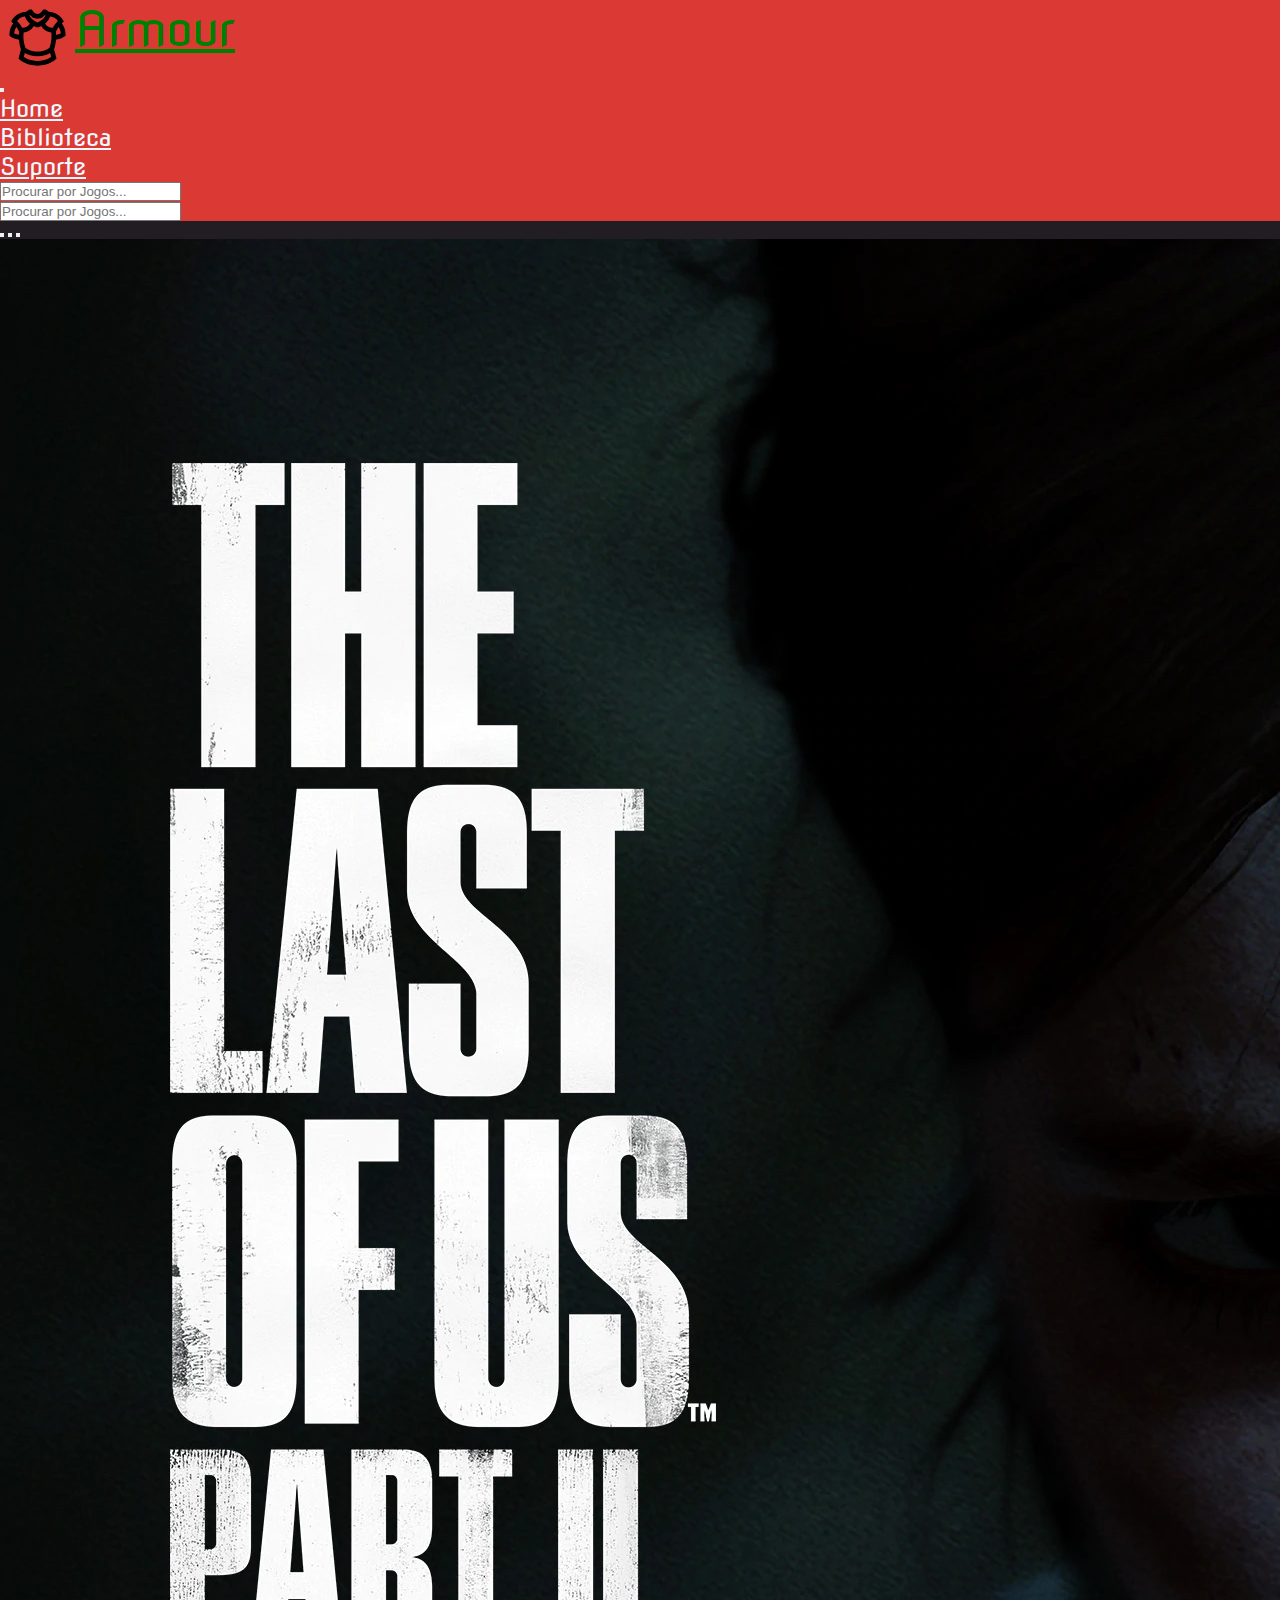
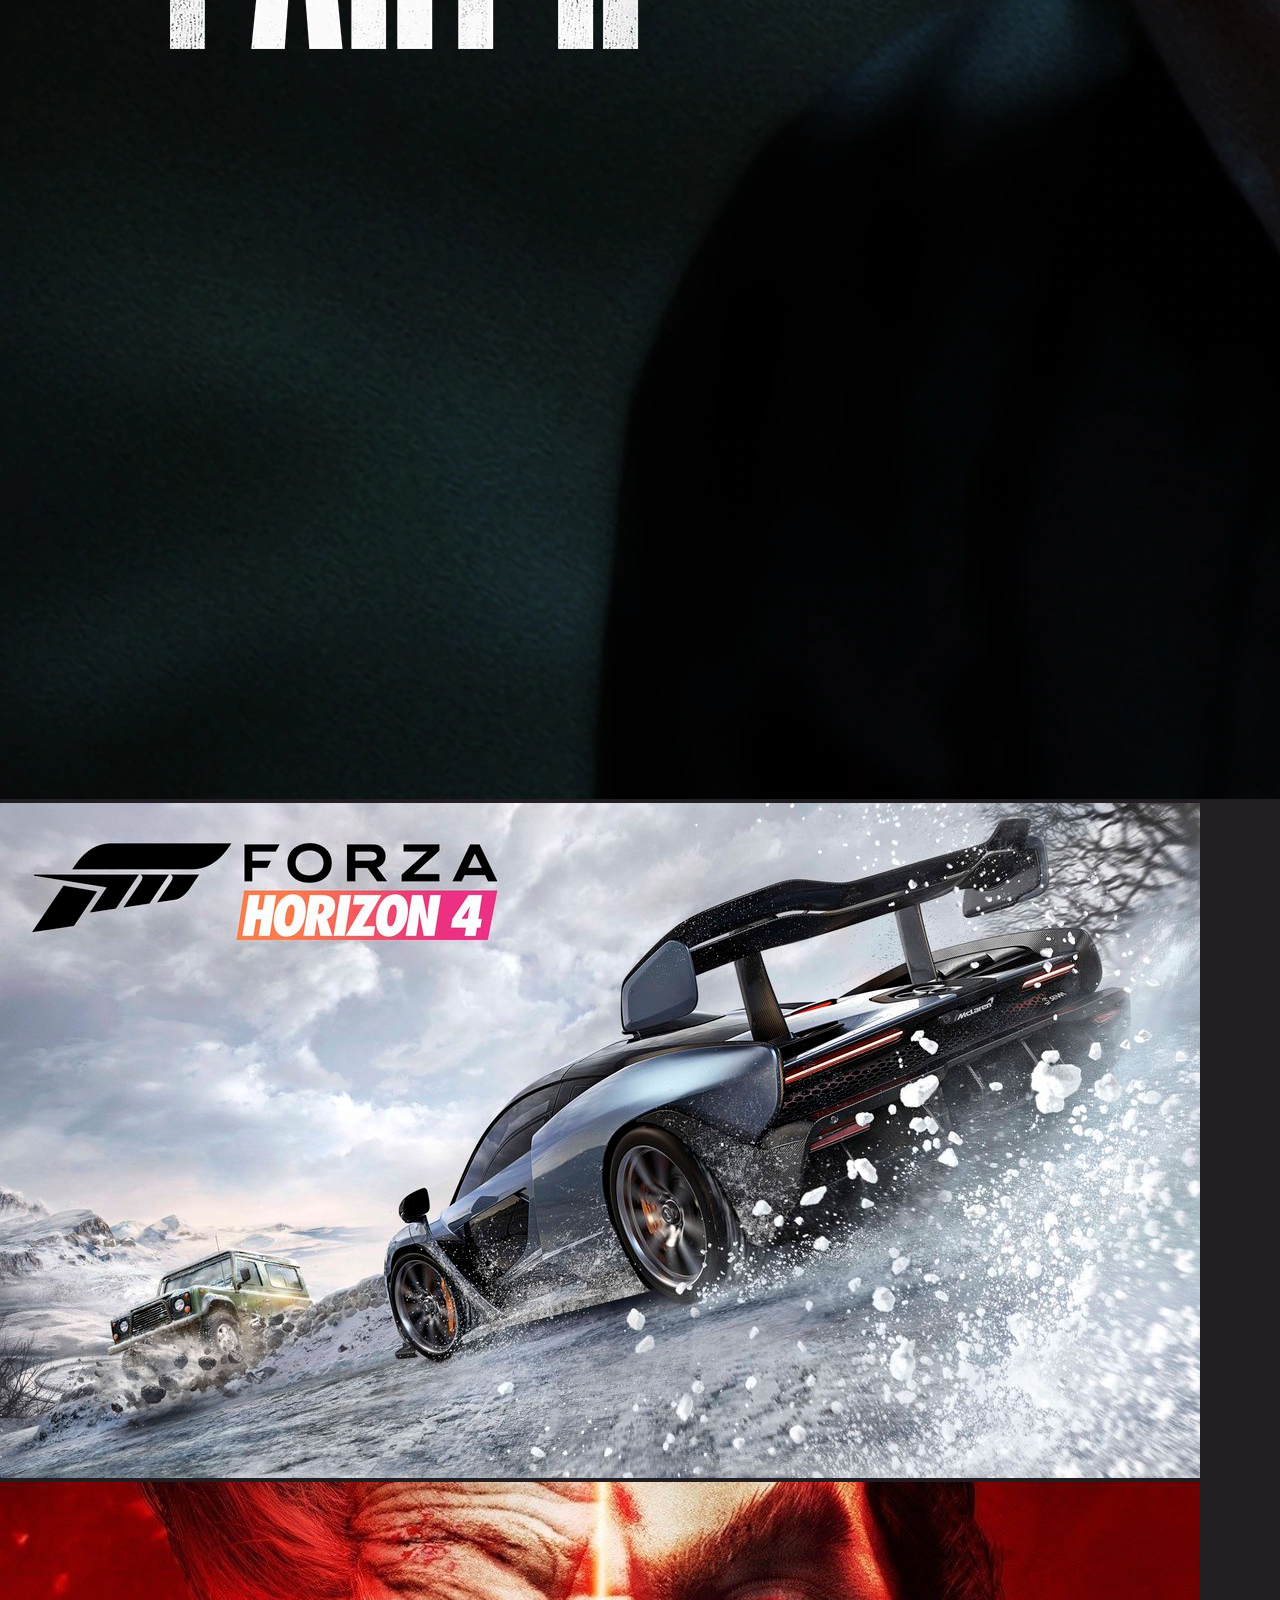
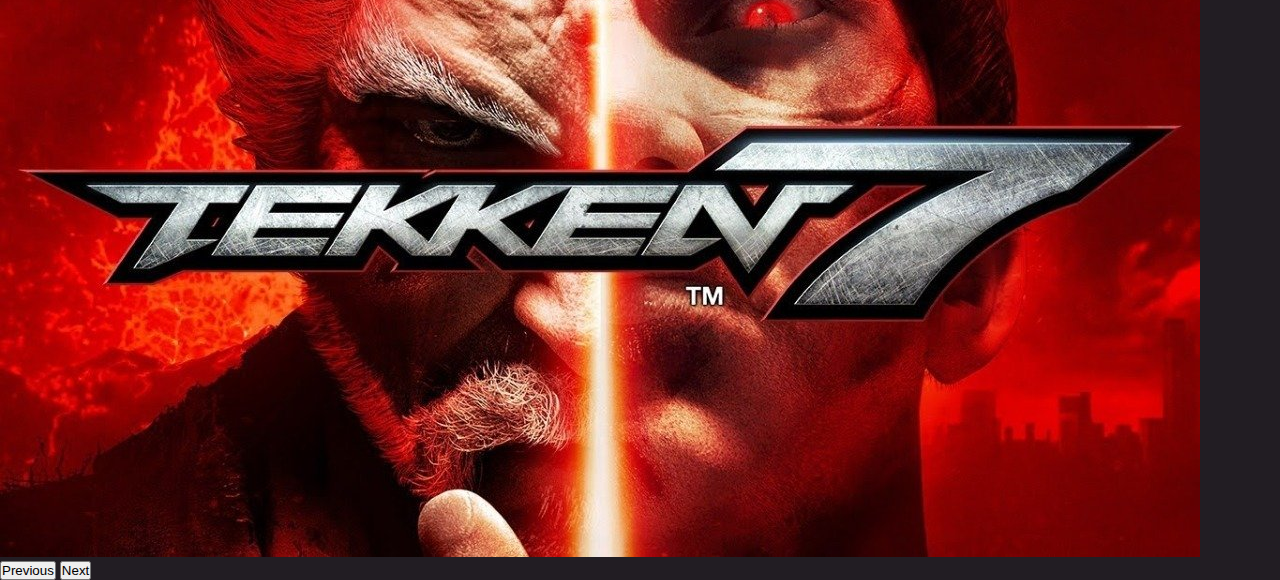
==== index.html @ ef237f2a "primeiros arquivos" ====
<!DOCTYPE html>
<html lang="en">
  <head>
    <!-- Required meta tags -->
    <meta charset="utf-8" />
    <meta name="viewport" content="width=device-width, initial-scale=1" />

    <!-- Bootstrap CSS -->
    <link
      href="https://cdn.jsdelivr.net/npm/bootstrap@5.0.2/dist/css/bootstrap.min.css"
      rel="stylesheet"
      integrity="sha384-EVSTQN3/azprG1Anm3QDgpJLIm9Nao0Yz1ztcQTwFspd3yD65VohhpuuCOmLASjC"
      crossorigin="anonymous"
    />

    <!-- Internal CSS -->
    <link rel="stylesheet" href="css/main-style.css" />

    <!-- Google Fonts -->
    <link rel="preconnect" href="https://fonts.googleapis.com" />
    <link rel="preconnect" href="https://fonts.gstatic.com" crossorigin />
    <link
      href="https://fonts.googleapis.com/css2?family=Nova+Flat&display=swap"
      rel="stylesheet"
    />

    <title>Armour Games</title>
  </head>
  <body>
    <nav class="navbar navbar-expand-md navbar-light main-nav">
      <div class="container-fluid">
        <a href="index.html" class="navbar-brand text-brand w-25">
          <img
            src="images/armour-logo.svg"
            alt="site logo"
            width="75"
            height="75"
          />
          Armour
        </a>

        <button
          class="navbar-toggler"
          type="button"
          data-bs-toggle="collapse"
          data-bs-target="#navbarNav"
          aria-controls="navbarNav"
          aria-expanded="false"
          aria-label="Toggle navigation"
        >
          <span class="navbar-toggler-icon"></span>
        </button>

        <div class="collapse navbar-collapse w-50" id="navbarNav">
          <ul class="navbar-nav m-auto">
            <li class="nav-item">
              <a class="nav-link active text-white navigation" aria-current="page" href="#">Home</a>
            </li>
            <li class="nav-item">
              <a class="nav-link text-white navigation" href="#">Biblioteca</a>
            </li>
            <li class="nav-item">
              <a class="nav-link text-white navigation" href="#">Suporte</a>
            </li>
          </ul>

          <form class="d-flex w-50 d-block d-md-none">
            <input
              class="form-control me-2 w-100"
              type="search"
              placeholder="Procurar por Jogos..."
              aria-label="Search"
            />
          </form>
        </div>

        <form class="d-flex w-25 d-none d-md-block">
          <input
            class="form-control me-2 w-100"
            type="search"
            placeholder="Procurar por Jogos..."
            aria-label="Search"
          />
        </form>
      </div>
    </nav>

    <main class="pt-5">
        <section class="container">
            
            <div id="carouselExampleIndicators" class="carousel slide" data-bs-ride="carousel">
                <div class="carousel-indicators">
                  <button type="button" data-bs-target="#carouselExampleIndicators" data-bs-slide-to="0" class="active" aria-current="true" aria-label="Slide 1"></button>
                  <button type="button" data-bs-target="#carouselExampleIndicators" data-bs-slide-to="1" aria-label="Slide 2"></button>
                  <button type="button" data-bs-target="#carouselExampleIndicators" data-bs-slide-to="2" aria-label="Slide 3"></button>
                </div>
                <div class="carousel-inner">
                  <div class="carousel-item active">
                    <img src="images/The-Last-of-US.webp" class="d-block w-100" alt="...">
                  </div>
                  <div class="carousel-item">
                    <img src="images/forza.jpg" class="d-block w-100" alt="...">
                  </div>
                  <div class="carousel-item">
                    <img src="images/tekken-7.jpg" class="d-block w-100" alt="...">
                  </div>
                </div>
                <button class="carousel-control-prev" type="button" data-bs-target="#carouselExampleIndicators" data-bs-slide="prev">
                  <span class="carousel-control-prev-icon" aria-hidden="true"></span>
                  <span class="visually-hidden">Previous</span>
                </button>
                <button class="carousel-control-next" type="button" data-bs-target="#carouselExampleIndicators" data-bs-slide="next">
                  <span class="carousel-control-next-icon" aria-hidden="true"></span>
                  <span class="visually-hidden">Next</span>
                </button>
              </div>

        </section>
    </main>

    <!-- Option 1: Bootstrap Bundle with Popper -->
    <script
      src="https://cdn.jsdelivr.net/npm/bootstrap@5.0.2/dist/js/bootstrap.bundle.min.js"
      integrity="sha384-MrcW6ZMFYlzcLA8Nl+NtUVF0sA7MsXsP1UyJoMp4YLEuNSfAP+JcXn/tWtIaxVXM"
      crossorigin="anonymous"
    ></script>
  </body>
</html>
---- css/main-style.css ----
:root{
    --primary: #DB3A34;
    --background-color: #221D23; 
}

*{
    margin: 0px;
    padding: 0px;
}

body{
    background-color: var(--background-color);
}
.main-nav{
    background-color: var(--primary);

    font-family: 'Nova Flat', cursive;
}
.text-brand{
    font-size: 48px;
    display: flex;
    color:#221D23
}

.text-brand:hover{
    transition: 5s;
    color:green
}

.nav-link{
    color:aliceblue;
}
.navigation{
    font-size: 24px;
}
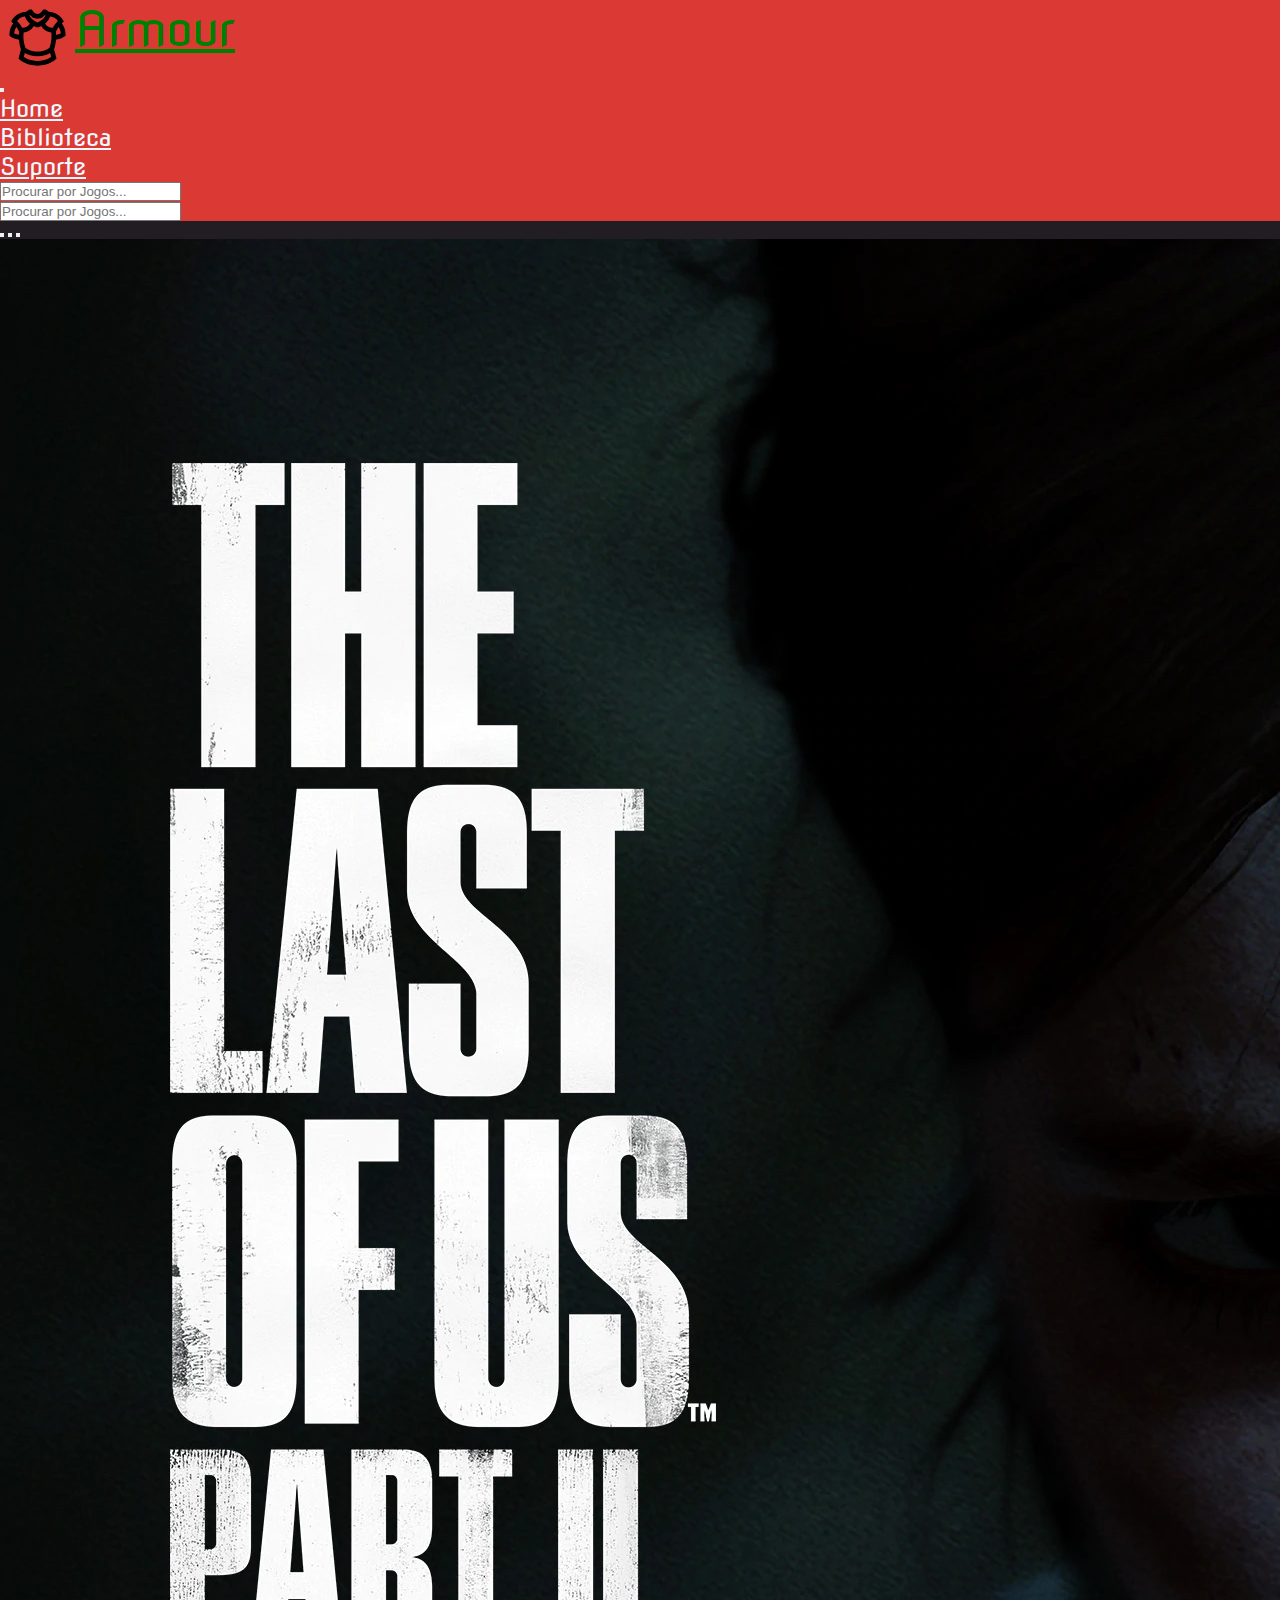
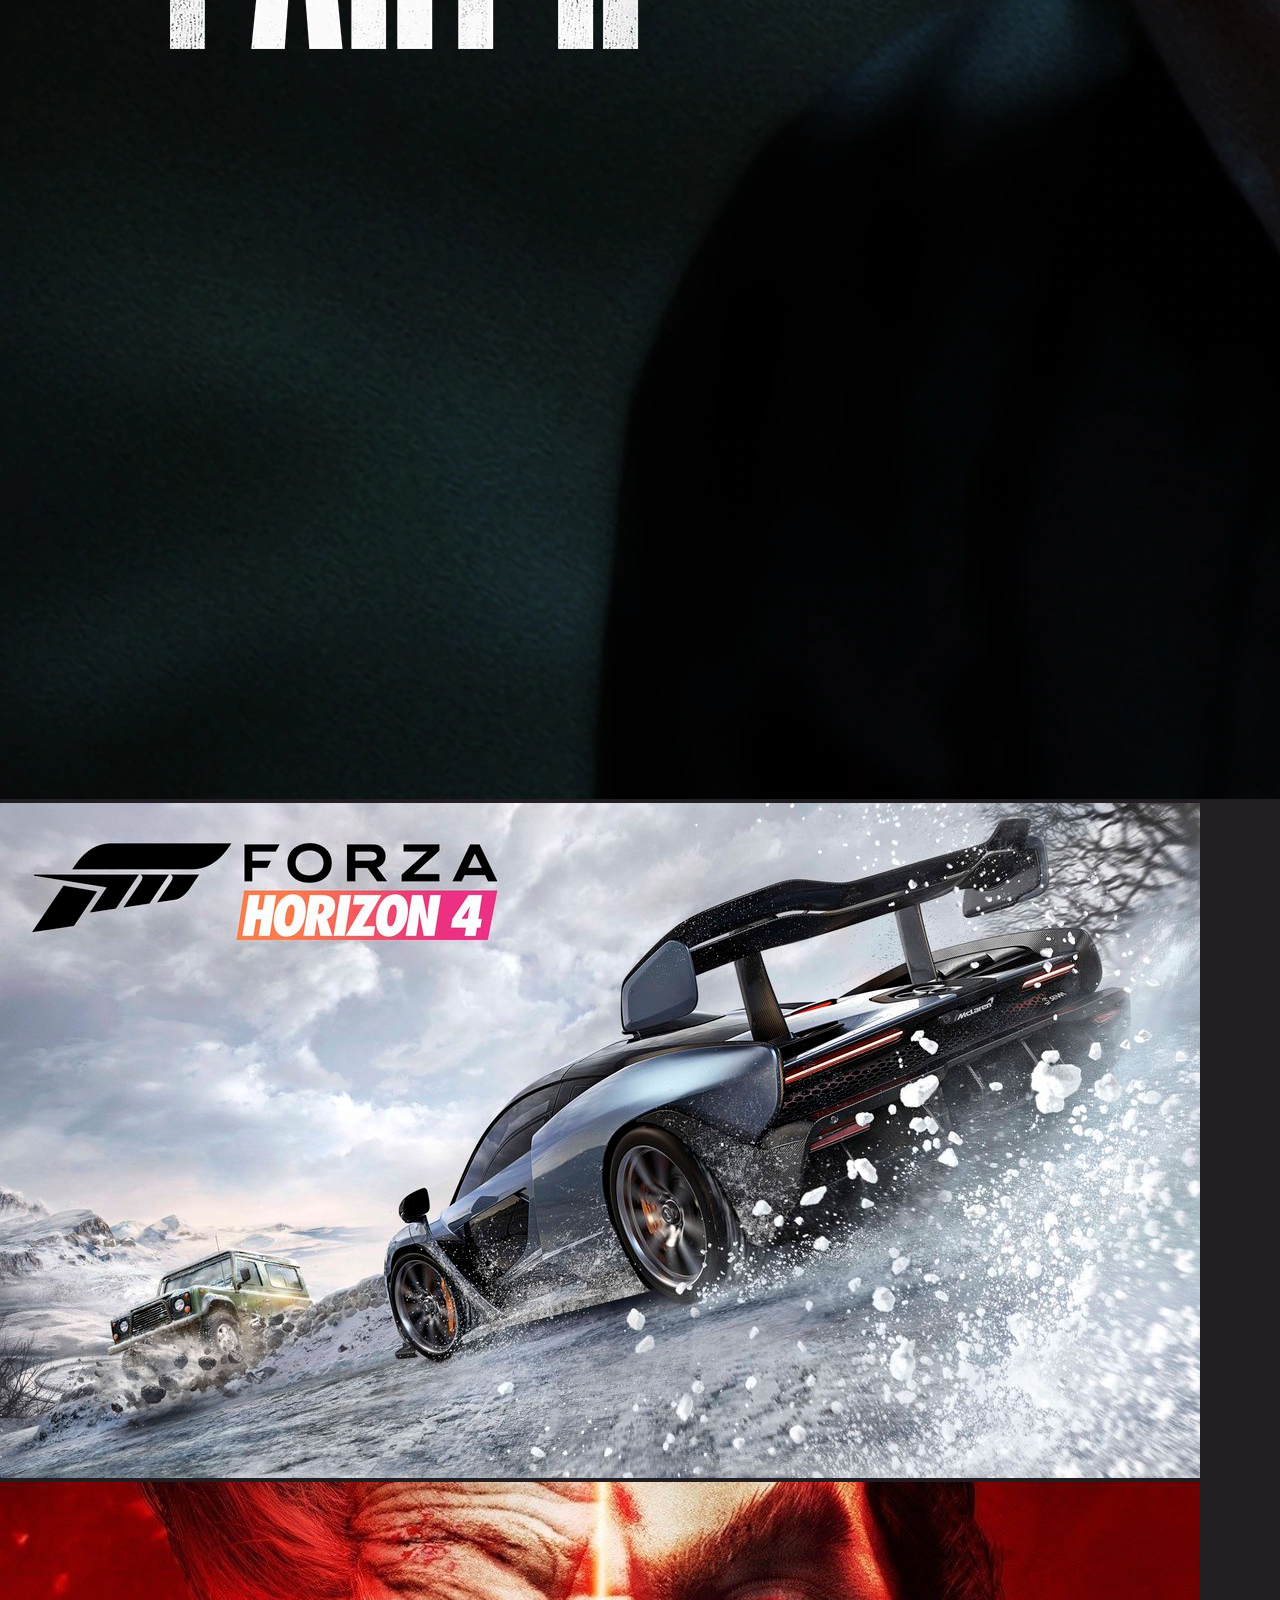
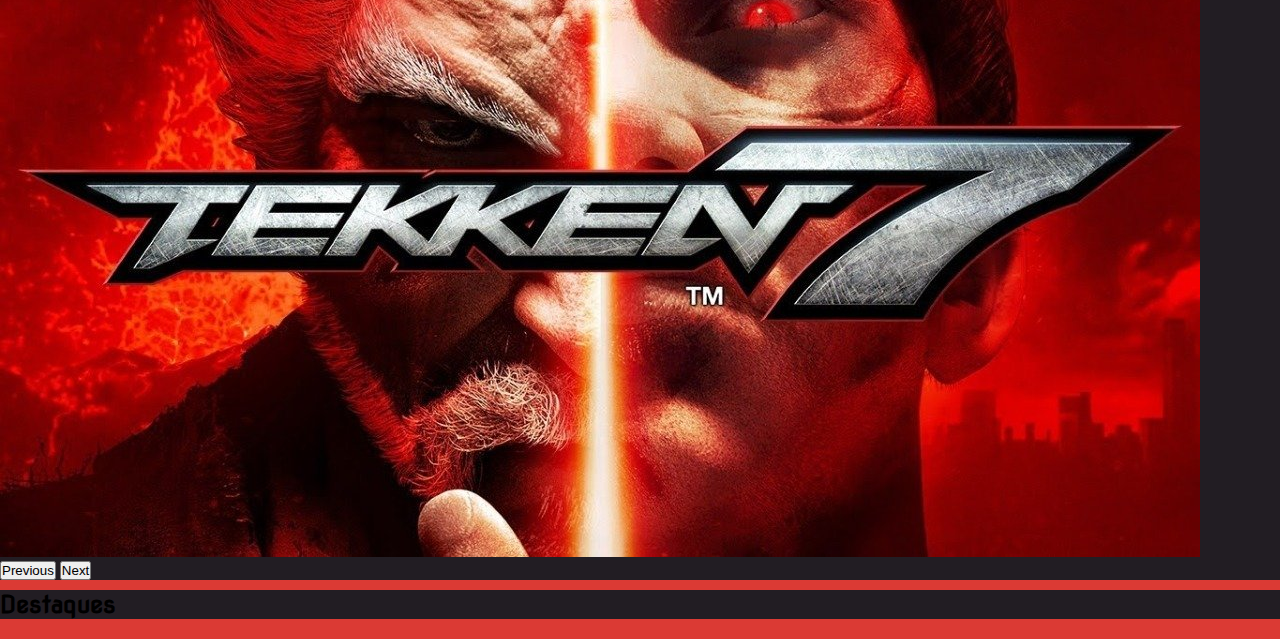
==== commit 7a786217: "iniciando seção 2 do site" ====
--- a/index.html
+++ b/index.html
@@ -27,6 +27,8 @@
     <title>Armour Games</title>
   </head>
   <body>
+    <!-- Barra de Navegação (Menu) -->
+
     <nav class="navbar navbar-expand-md navbar-light main-nav">
       <div class="container-fluid">
         <a href="index.html" class="navbar-brand text-brand w-25">
@@ -54,7 +56,12 @@
         <div class="collapse navbar-collapse w-50" id="navbarNav">
           <ul class="navbar-nav m-auto">
             <li class="nav-item">
-              <a class="nav-link active text-white navigation" aria-current="page" href="#">Home</a>
+              <a
+                class="nav-link active text-white navigation"
+                aria-current="page"
+                href="#"
+                >Home</a
+              >
             </li>
             <li class="nav-item">
               <a class="nav-link text-white navigation" href="#">Biblioteca</a>
@@ -84,39 +91,101 @@
         </form>
       </div>
     </nav>
+    <!-- Fim da Barra de navegação -->
 
+    <!-- Inicio do corpo do texto -->
     <main class="pt-5">
-        <section class="container">
-            
-            <div id="carouselExampleIndicators" class="carousel slide" data-bs-ride="carousel">
-                <div class="carousel-indicators">
-                  <button type="button" data-bs-target="#carouselExampleIndicators" data-bs-slide-to="0" class="active" aria-current="true" aria-label="Slide 1"></button>
-                  <button type="button" data-bs-target="#carouselExampleIndicators" data-bs-slide-to="1" aria-label="Slide 2"></button>
-                  <button type="button" data-bs-target="#carouselExampleIndicators" data-bs-slide-to="2" aria-label="Slide 3"></button>
-                </div>
-                <div class="carousel-inner">
-                  <div class="carousel-item active">
-                    <img src="images/The-Last-of-US.webp" class="d-block w-100" alt="...">
-                  </div>
-                  <div class="carousel-item">
-                    <img src="images/forza.jpg" class="d-block w-100" alt="...">
-                  </div>
-                  <div class="carousel-item">
-                    <img src="images/tekken-7.jpg" class="d-block w-100" alt="...">
-                  </div>
-                </div>
-                <button class="carousel-control-prev" type="button" data-bs-target="#carouselExampleIndicators" data-bs-slide="prev">
-                  <span class="carousel-control-prev-icon" aria-hidden="true"></span>
-                  <span class="visually-hidden">Previous</span>
-                </button>
-                <button class="carousel-control-next" type="button" data-bs-target="#carouselExampleIndicators" data-bs-slide="next">
-                  <span class="carousel-control-next-icon" aria-hidden="true"></span>
-                  <span class="visually-hidden">Next</span>
-                </button>
-              </div>
+      <!-- Carousel -->
+      <section class="container">
+        <div
+          id="carouselExampleIndicators"
+          class="carousel slide"
+          data-bs-ride="carousel"
+        >
+          <div class="carousel-indicators">
+            <button
+              type="button"
+              data-bs-target="#carouselExampleIndicators"
+              data-bs-slide-to="0"
+              class="active"
+              aria-current="true"
+              aria-label="Slide 1"
+            ></button>
+            <button
+              type="button"
+              data-bs-target="#carouselExampleIndicators"
+              data-bs-slide-to="1"
+              aria-label="Slide 2"
+            ></button>
+            <button
+              type="button"
+              data-bs-target="#carouselExampleIndicators"
+              data-bs-slide-to="2"
+              aria-label="Slide 3"
+            ></button>
+          </div>
+          <div class="carousel-inner">
+            <div class="carousel-item active">
+              <img
+                src="images/The-Last-of-US.webp"
+                class="d-block w-100"
+                alt="..."
+              />
+            </div>
+            <div class="carousel-item">
+              <img src="images/forza.jpg" class="d-block w-100" alt="..." />
+            </div>
+            <div class="carousel-item">
+              <img src="images/tekken-7.jpg" class="d-block w-100" alt="..." />
+            </div>
+          </div>
+          <button
+            class="carousel-control-prev"
+            type="button"
+            data-bs-target="#carouselExampleIndicators"
+            data-bs-slide="prev"
+          >
+            <span class="carousel-control-prev-icon" aria-hidden="true"></span>
+            <span class="visually-hidden">Previous</span>
+          </button>
+          <button
+            class="carousel-control-next"
+            type="button"
+            data-bs-target="#carouselExampleIndicators"
+            data-bs-slide="next"
+          >
+            <span class="carousel-control-next-icon" aria-hidden="true"></span>
+            <span class="visually-hidden">Next</span>
+          </button>
+        </div>
+      </section>
+      <!-- Fim do carousel -->
 
-        </section>
+      <!-- Inicio dos destaques-->
+      <section class="mt-5 container">
+        <!-- Divider -->
+        <div class="d-flex align-items-center">
+          <div class="divider col-3"></div>
+          <h2 class="text-white display-4 display-md-1 col-6 text-center">
+            Destaques
+          </h2>
+          <div class="divider col-3"></div>
+        </div>
+        <!-- Divider -->
+
+        <!-- Cards -->
+        <section></section>
+        <!-- Cards -->
+
+        <!-- Divider -->
+        <div class="d-flex align-items-center">
+          <div class="divider"></div>
+        </div>
+        <!-- Divider -->
+      </section>
+      <!-- Fim dos destaques -->
     </main>
+    <!-- Fim do Corpo do Texto -->
 
     <!-- Option 1: Bootstrap Bundle with Popper -->
     <script
--- a/css/main-style.css
+++ b/css/main-style.css
@@ -11,6 +11,11 @@
 body{
     background-color: var(--background-color);
 }
+
+h1, h2, h3, h4, h5{
+    font-family: 'Nova Flat', cursive;
+}
+
 .main-nav{
     background-color: var(--primary);
 
@@ -33,3 +38,7 @@
 .navigation{
     font-size: 24px;
 }
+.divider{
+    height: 10px;
+    background-color: var(--primary)
+}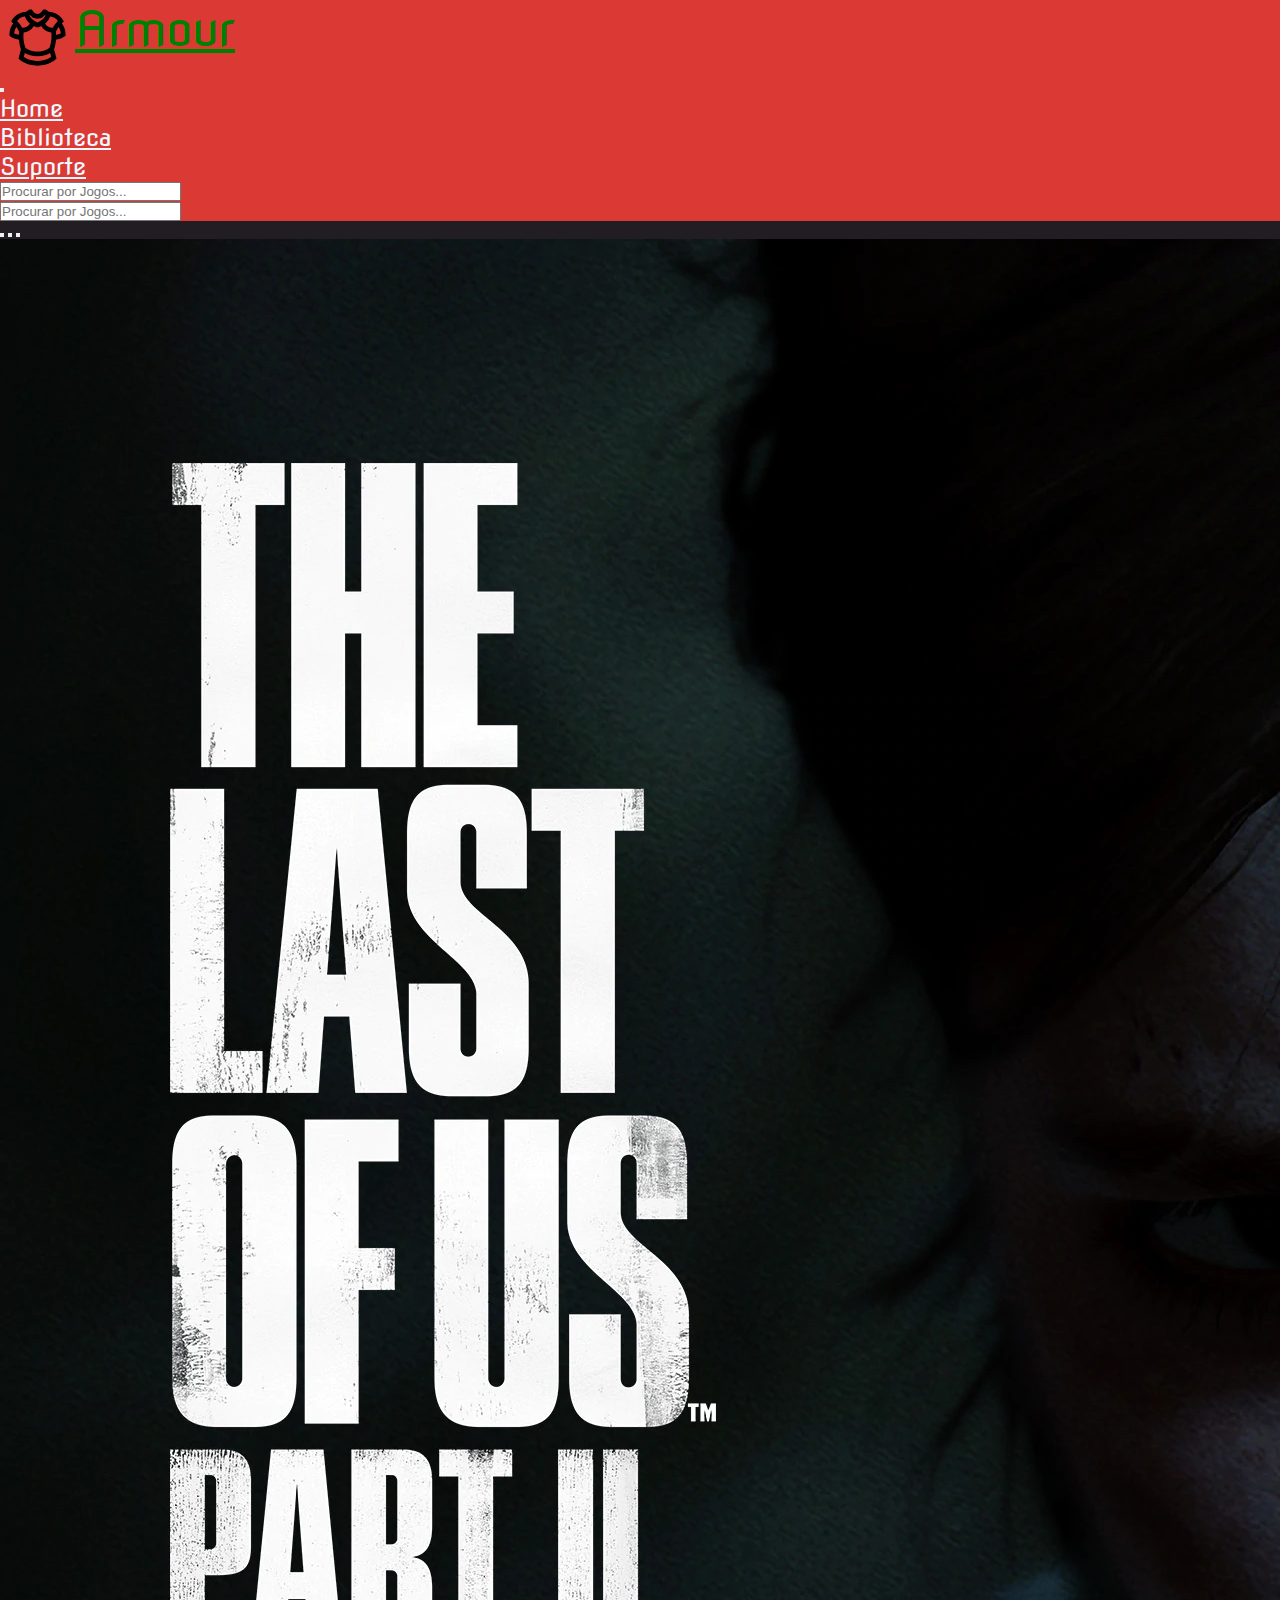
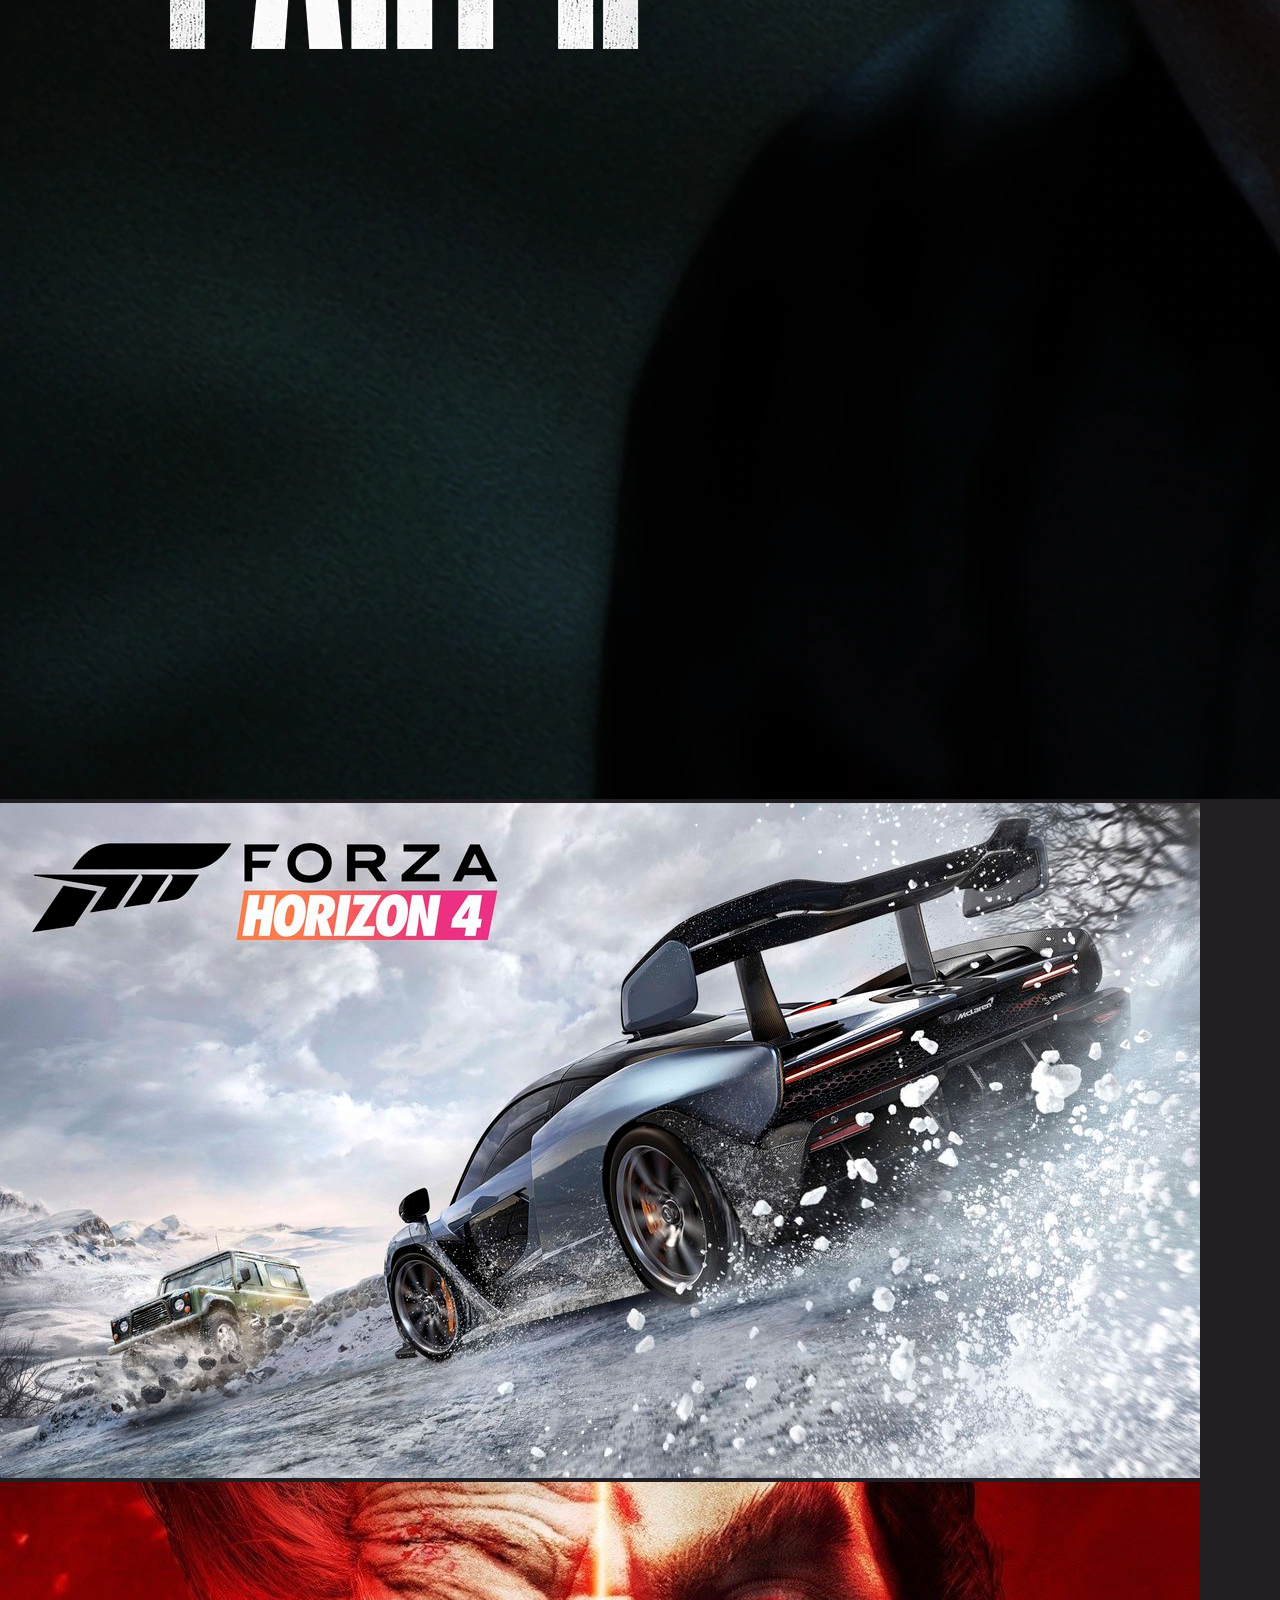
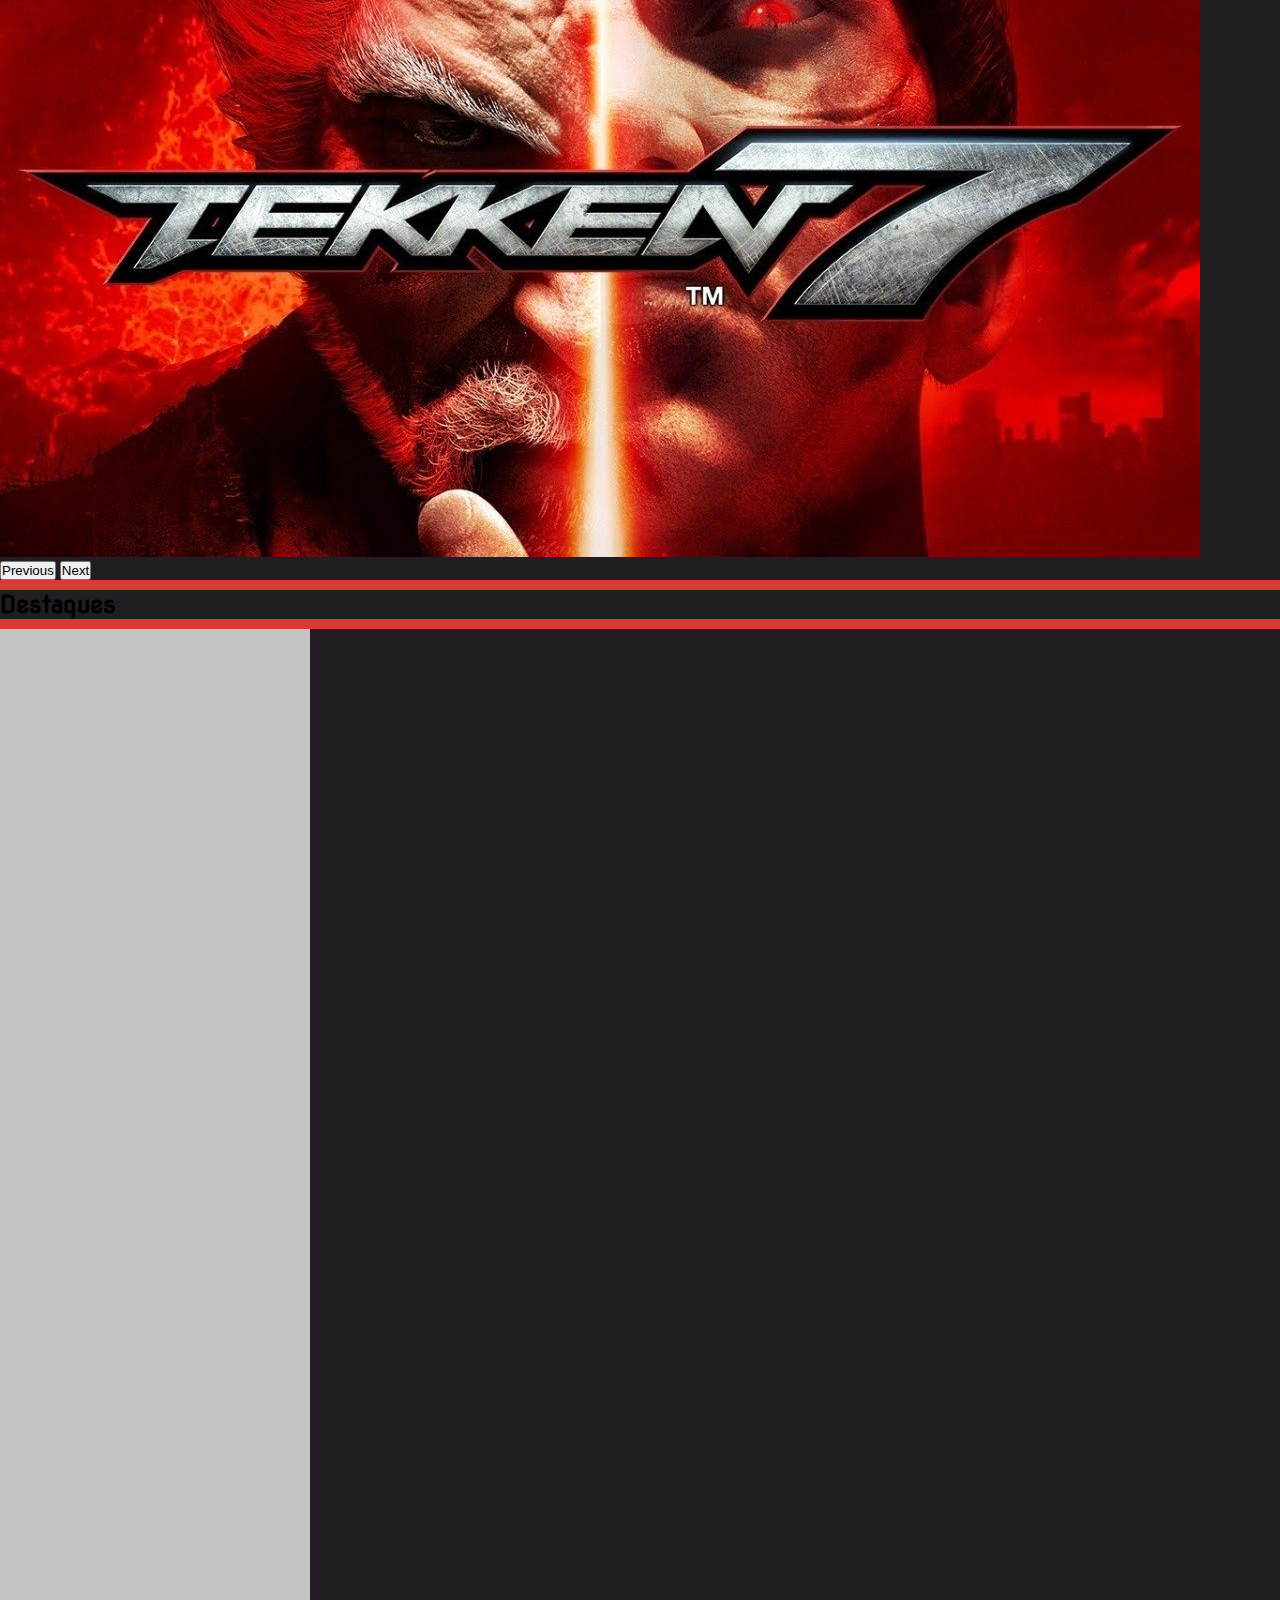
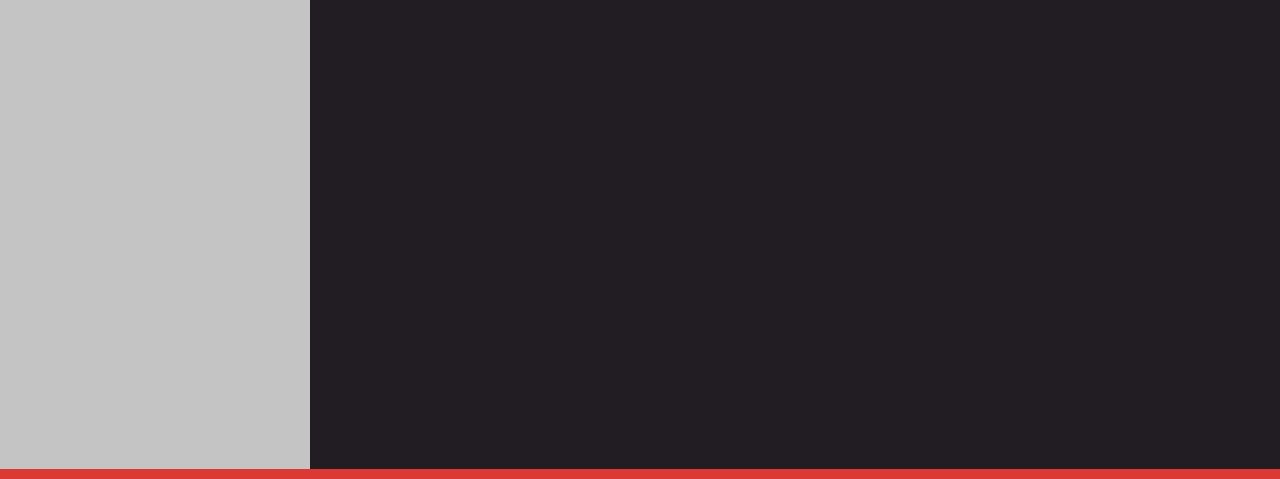
==== commit ff3c88e6: "corrigindo linguagem do codigo" ====
--- a/index.html
+++ b/index.html
@@ -1,5 +1,5 @@
 <!DOCTYPE html>
-<html lang="en">
+<html lang="pt-br">
   <head>
     <!-- Required meta tags -->
     <meta charset="utf-8" />
@@ -174,11 +174,15 @@
         <!-- Divider -->
 
         <!-- Cards -->
-        <section></section>
+        <section class="d-flex justify-content-between mt-4">
+          <div class="card-game"></div>
+          <div class="card-game"></div>
+          <div class="card-game"></div>
+        </section>
         <!-- Cards -->
 
         <!-- Divider -->
-        <div class="d-flex align-items-center">
+        <div class="mt-4">
           <div class="divider"></div>
         </div>
         <!-- Divider -->
--- a/css/main-style.css
+++ b/css/main-style.css
@@ -1,44 +1,69 @@
-:root{
-    --primary: #DB3A34;
-    --background-color: #221D23; 
+:root {
+  --primary: #db3a34;
+  --background-color: #221d23;
 }
 
-*{
-    margin: 0px;
-    padding: 0px;
+* {
+  margin: 0px;
+  padding: 0px;
 }
 
-body{
-    background-color: var(--background-color);
+body {
+  background-color: var(--background-color);
 }
 
-h1, h2, h3, h4, h5{
-    font-family: 'Nova Flat', cursive;
+h1,
+h2,
+h3,
+h4,
+h5 {
+  font-family: "Nova Flat", cursive;
 }
 
-.main-nav{
-    background-color: var(--primary);
+.main-nav {
+  background-color: var(--primary);
 
-    font-family: 'Nova Flat', cursive;
+  font-family: "Nova Flat", cursive;
 }
-.text-brand{
-    font-size: 48px;
-    display: flex;
-    color:#221D23
+.text-brand {
+  font-size: 48px;
+  display: flex;
+  color: #221d23;
 }
 
-.text-brand:hover{
-    transition: 5s;
-    color:green
+.text-brand:hover {
+  transition: 5s;
+  color: green;
 }
 
-.nav-link{
-    color:aliceblue;
+.nav-link {
+  color: aliceblue;
 }
-.navigation{
-    font-size: 24px;
+.navigation {
+  font-size: 24px;
 }
-.divider{
-    height: 10px;
-    background-color: var(--primary)
-}+.divider {
+  height: 10px;
+  background-color: var(--primary);
+}
+
+.card-game {
+  width: 310px;
+  height: 480px;
+  background-color: #c4c4c4;
+  transition: 1s;
+}
+
+.card-game:hover {
+  transition: 1s;
+  transform: scale(1.05);
+  -webkit-box-shadow: 3px 3px 0px 0px #db3a34, 7px 7px 0px 0px #c63949;
+  box-shadow: 3px 3px 0px 0px #db3a34, 7px 7px 0px 0px #c63949;
+}
+
+.card-game:hover:first-child {
+    transition: 1s;
+    transform: scale(1.05);
+    -webkit-box-shadow:  0px 0px 3px 3px #db3a34,  0px 0px 7px 7px #c63949;
+    box-shadow:  0px 0px 3px 3px #db3a34, 0px 0px 7px 7px #c63949;
+  }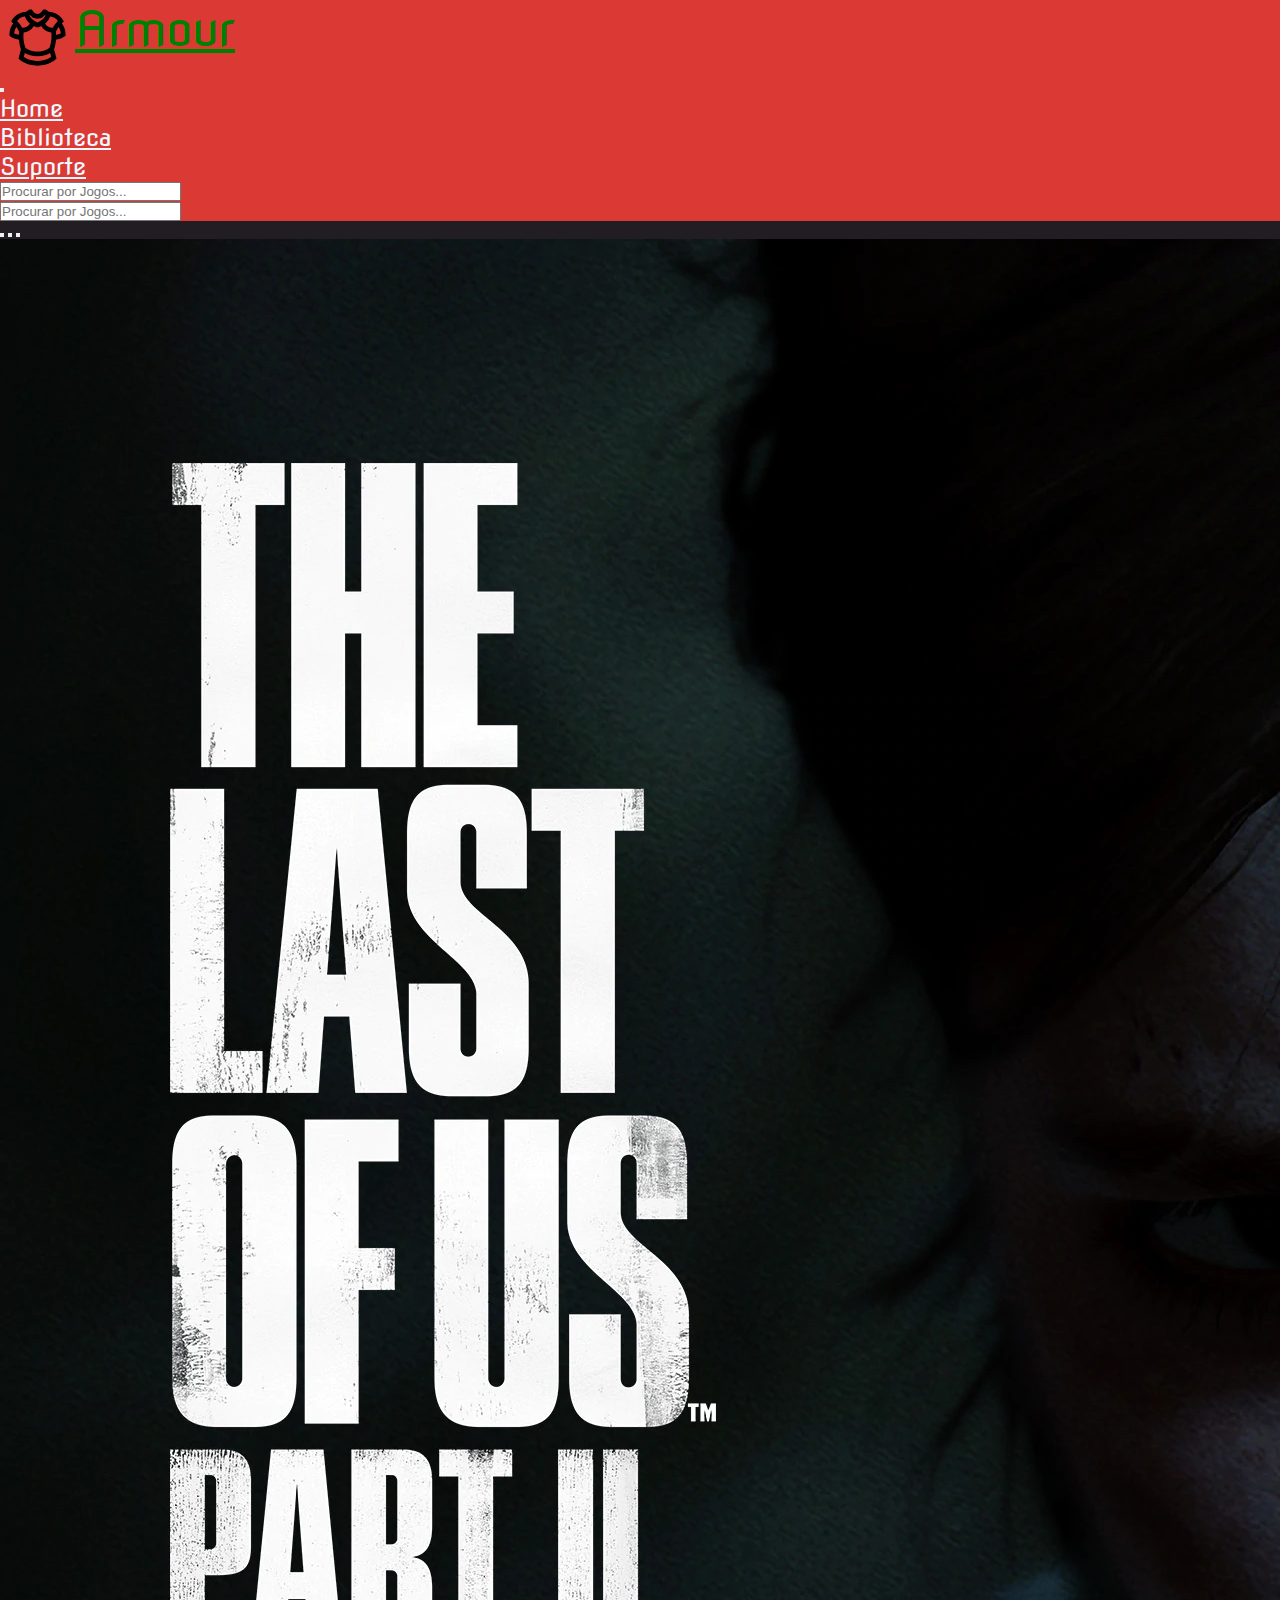
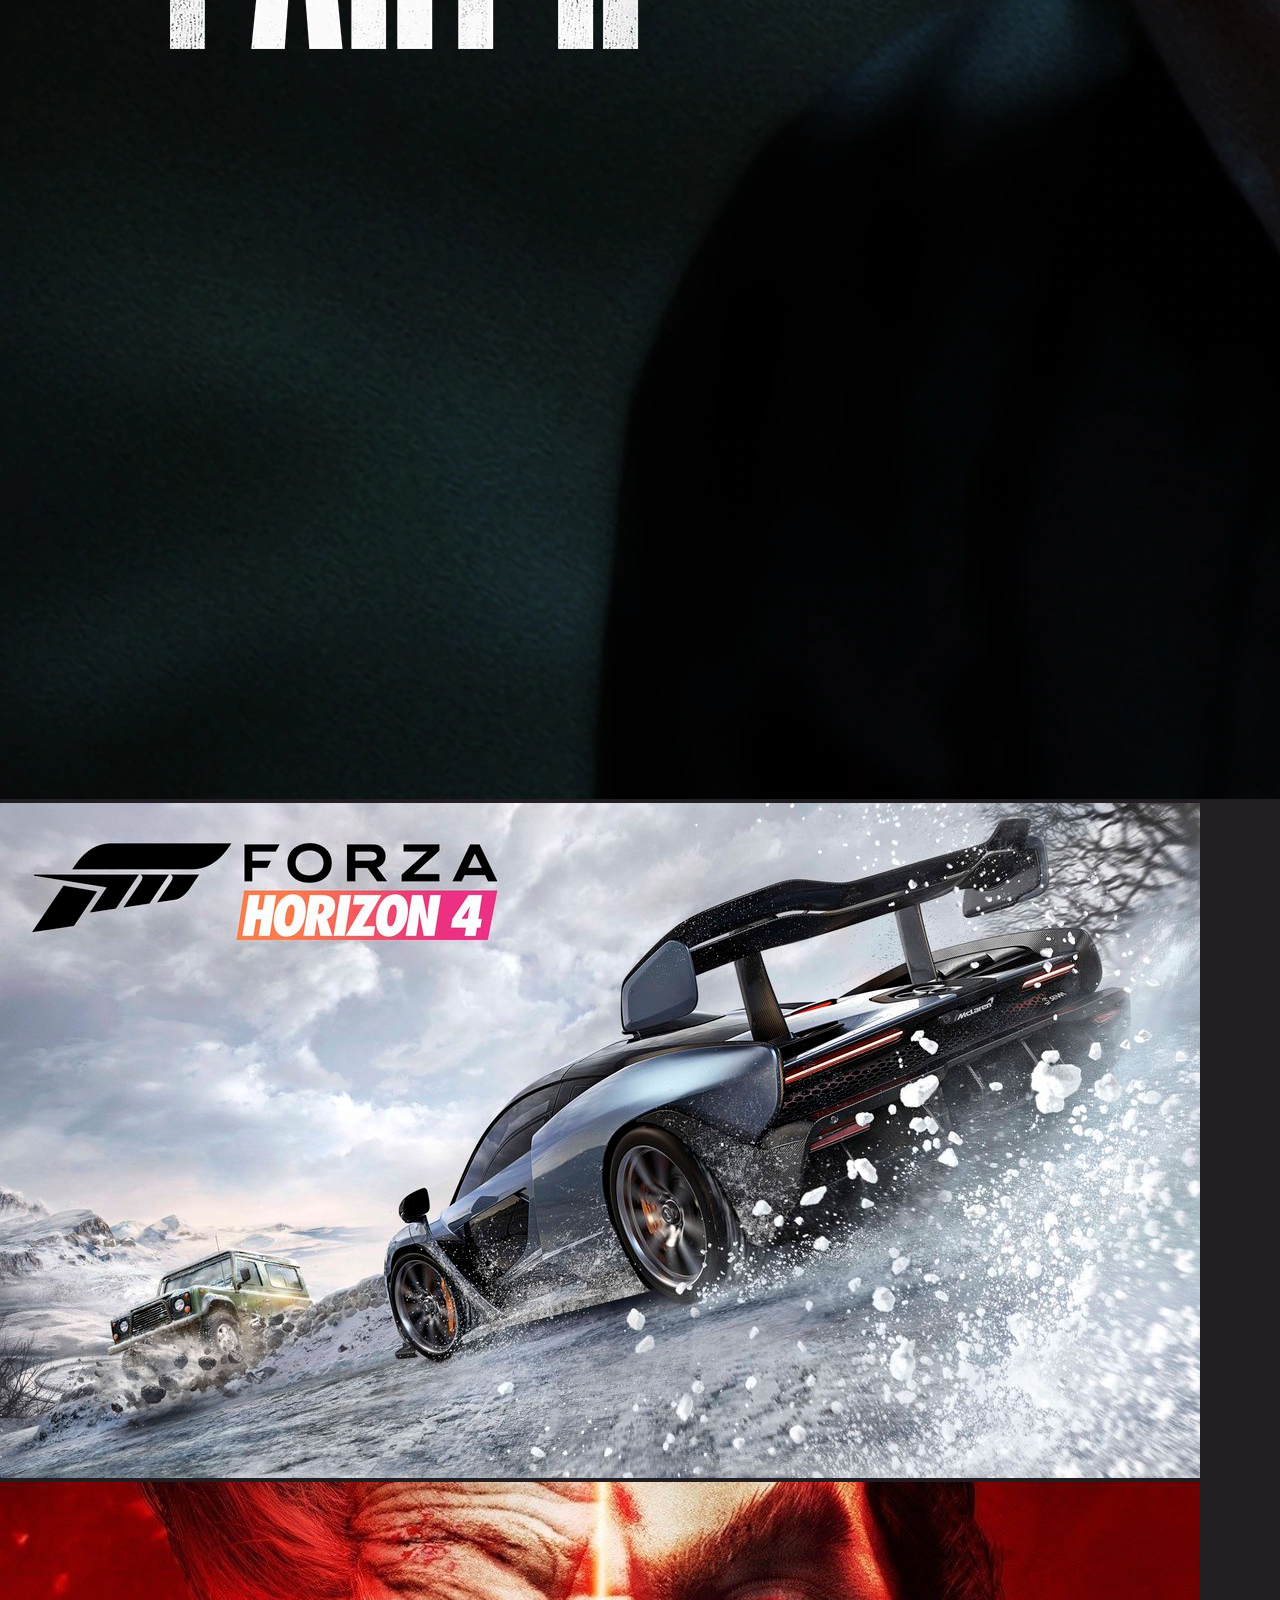
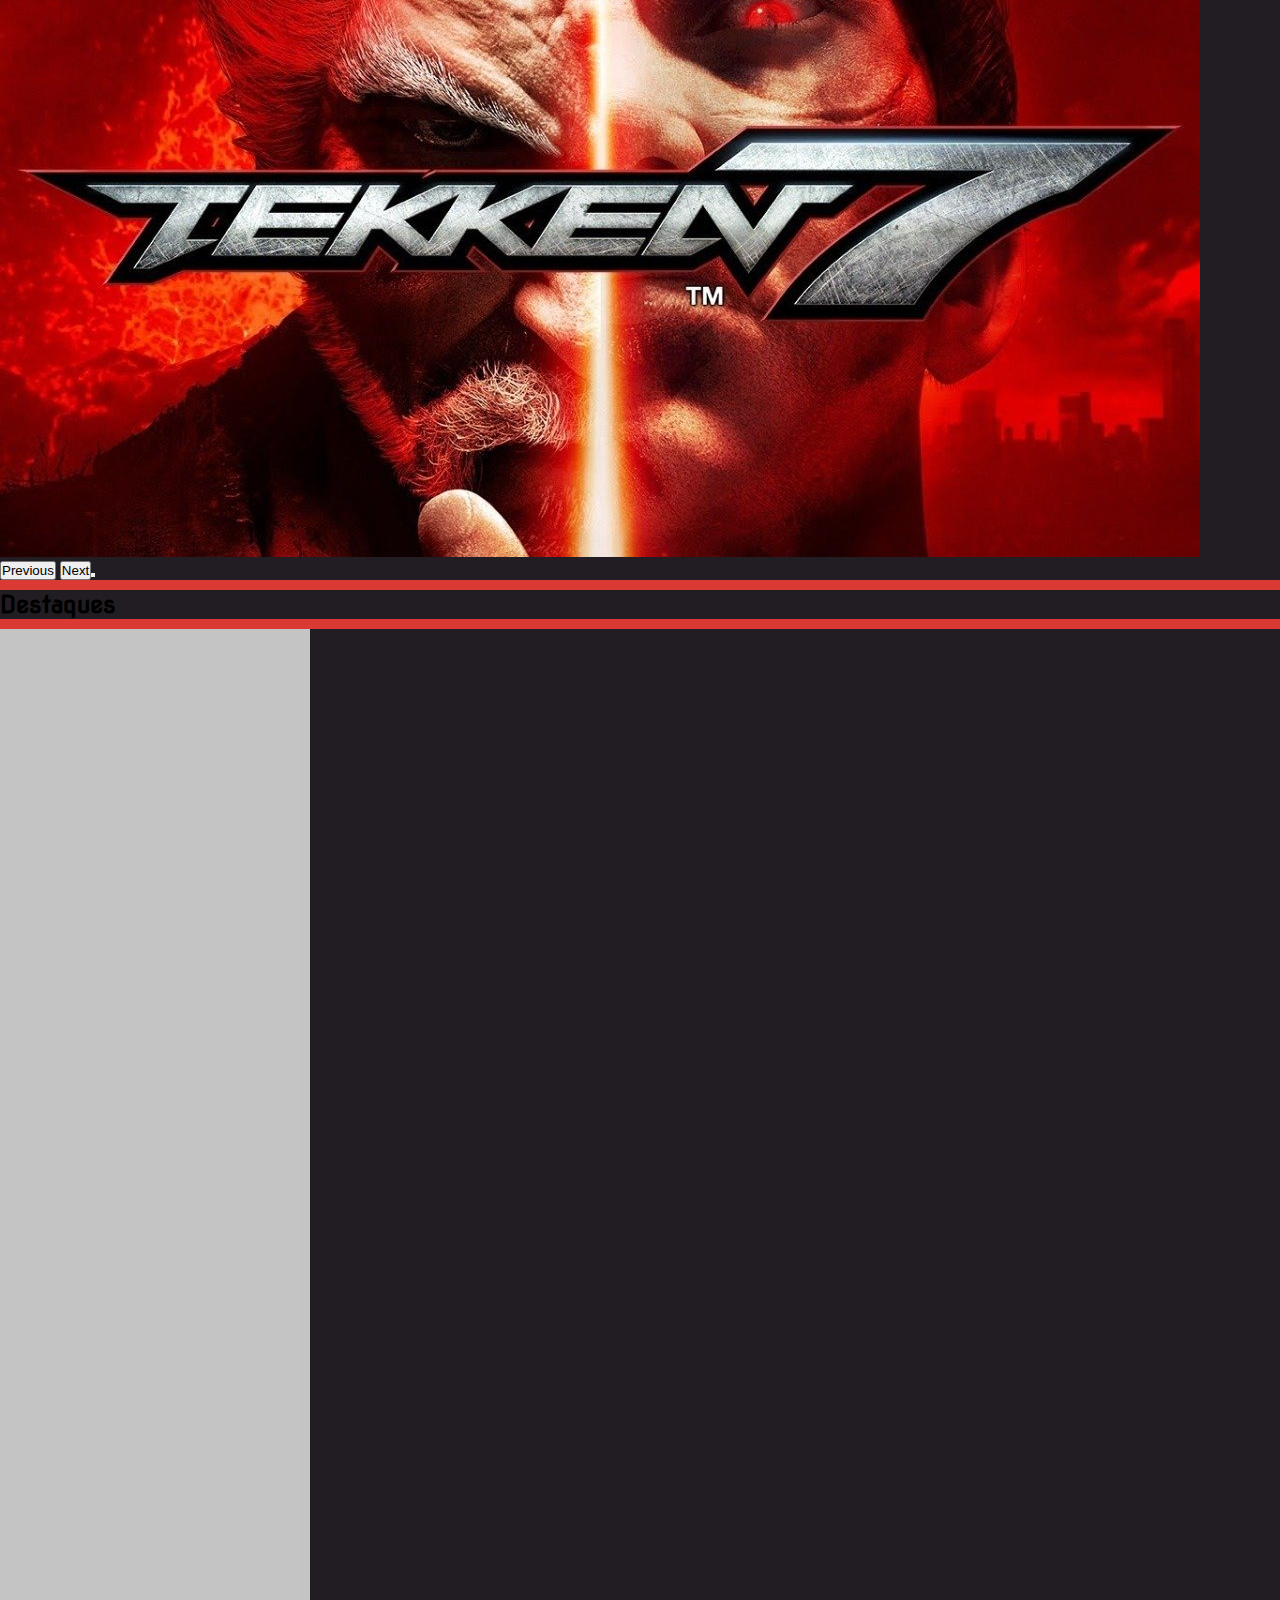
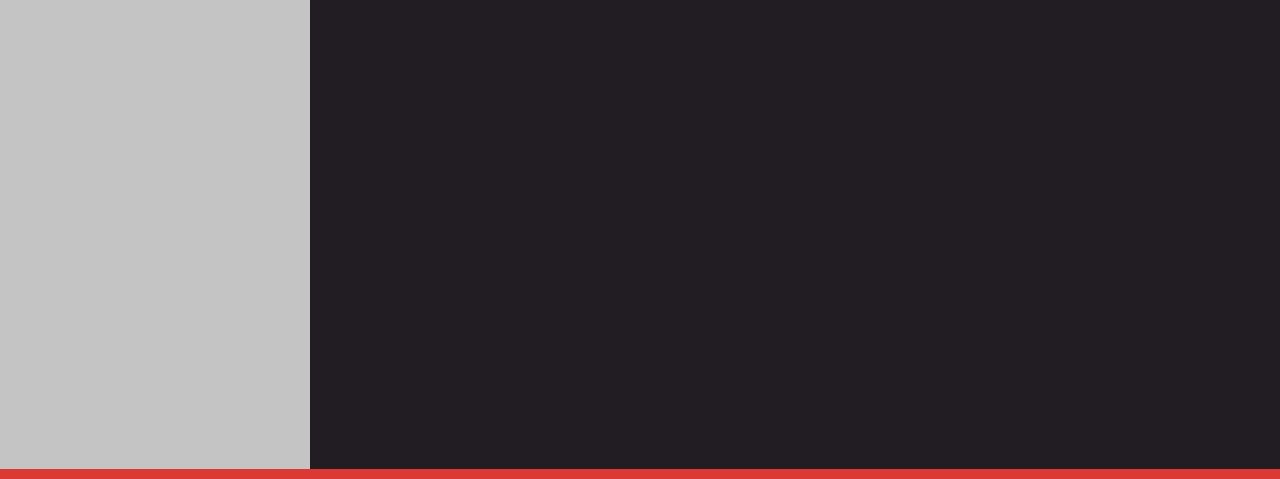
==== commit 1f49fea8: "iniciando cards" ====
--- a/index.html
+++ b/index.html
@@ -156,11 +156,12 @@
           >
             <span class="carousel-control-next-icon" aria-hidden="true"></span>
             <span class="visually-hidden">Next</span>
+            <button id="carlos"></button>
           </button>
         </div>
       </section>
       <!-- Fim do carousel -->
-
+      <!--mudançastest-->
       <!-- Inicio dos destaques-->
       <section class="mt-5 container">
         <!-- Divider -->
@@ -174,6 +175,7 @@
         <!-- Divider -->
 
         <!-- Cards -->
+        <!-- iniciando Cards -->
         <section class="d-flex justify-content-between mt-4">
           <div class="card-game"></div>
           <div class="card-game"></div>
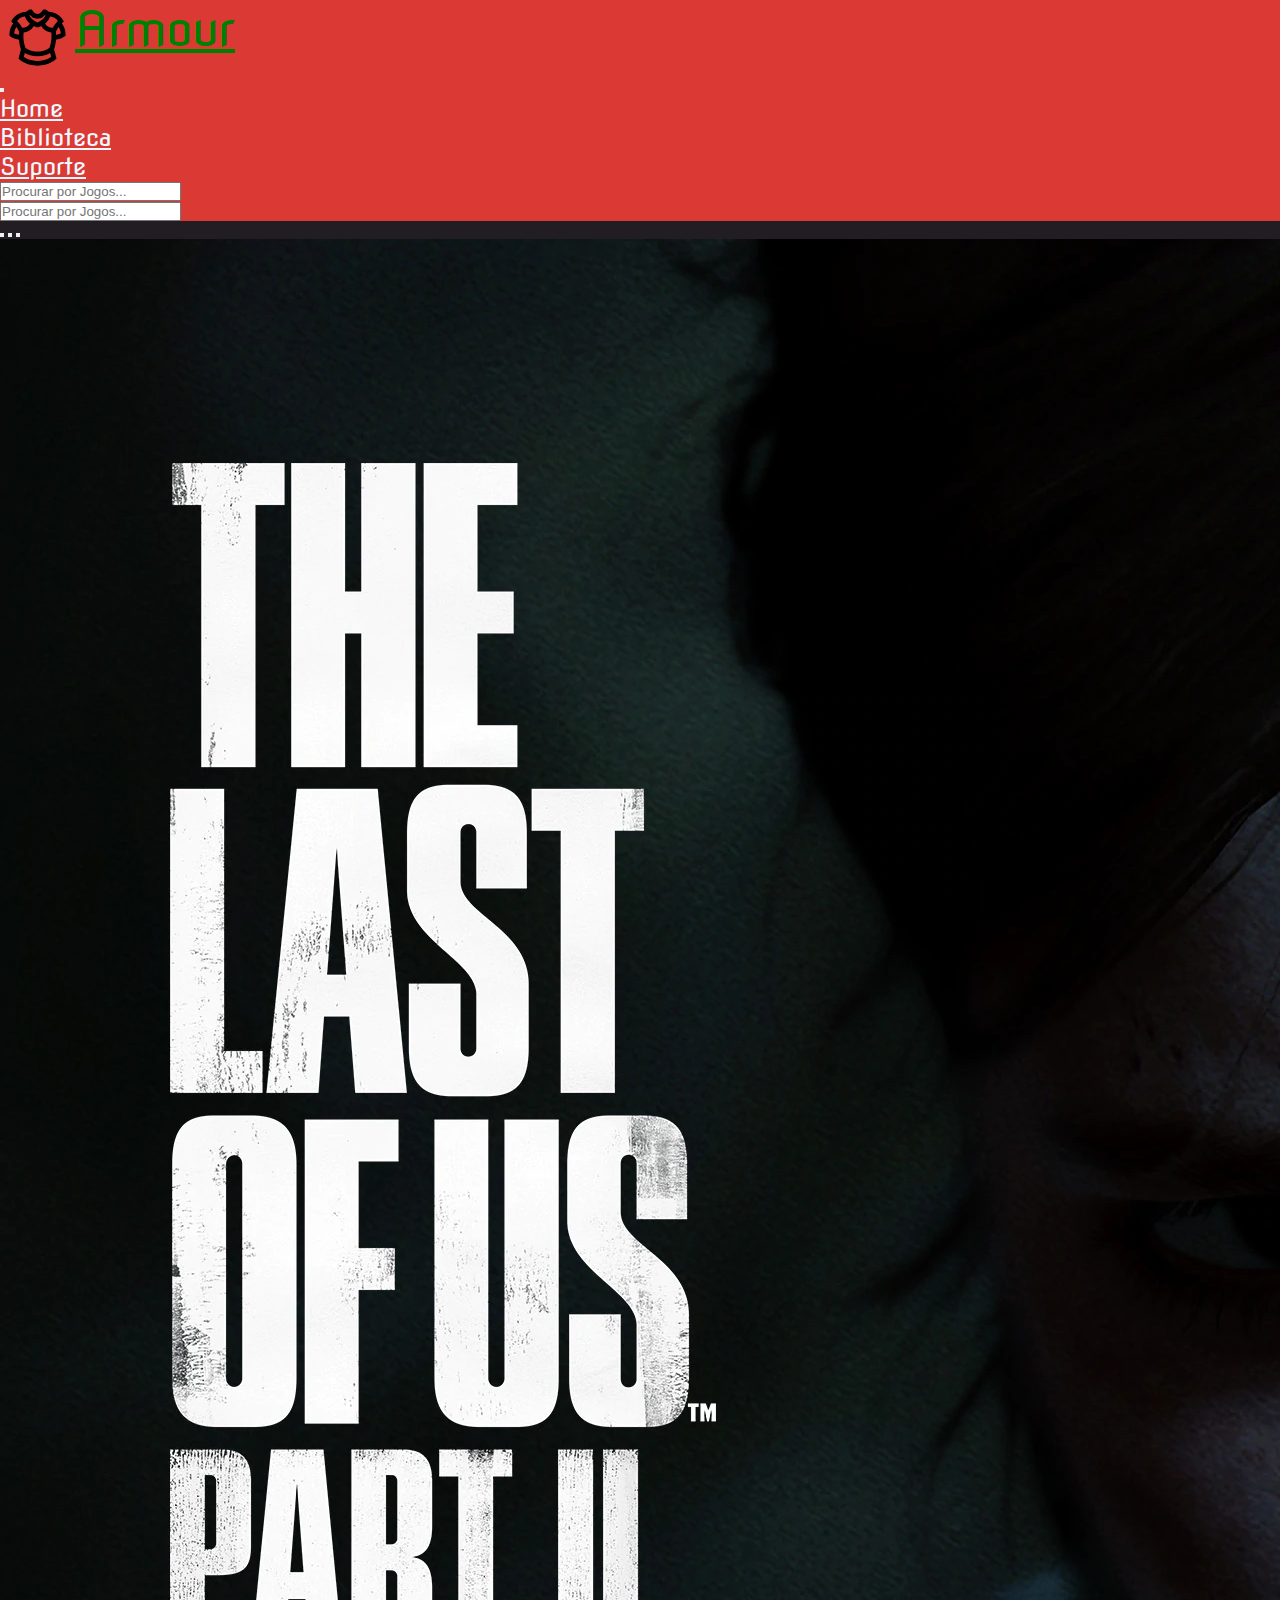
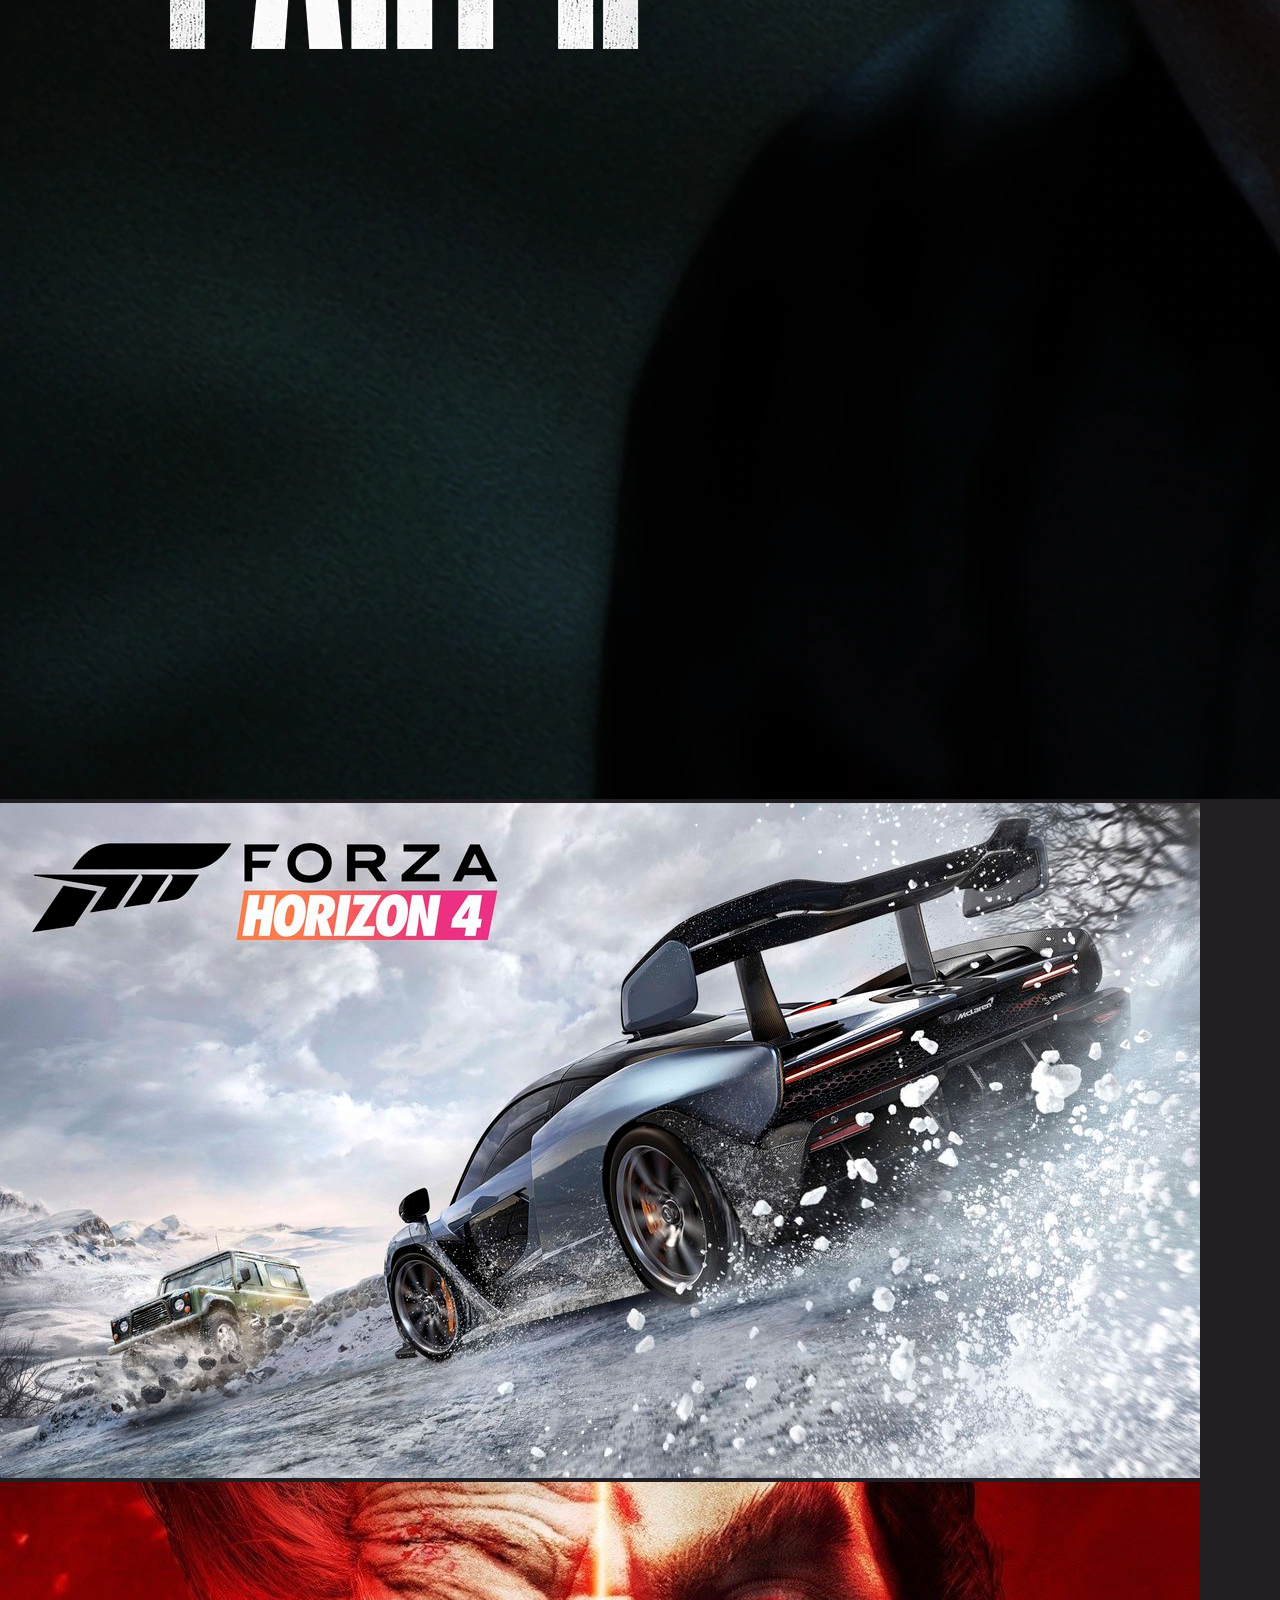
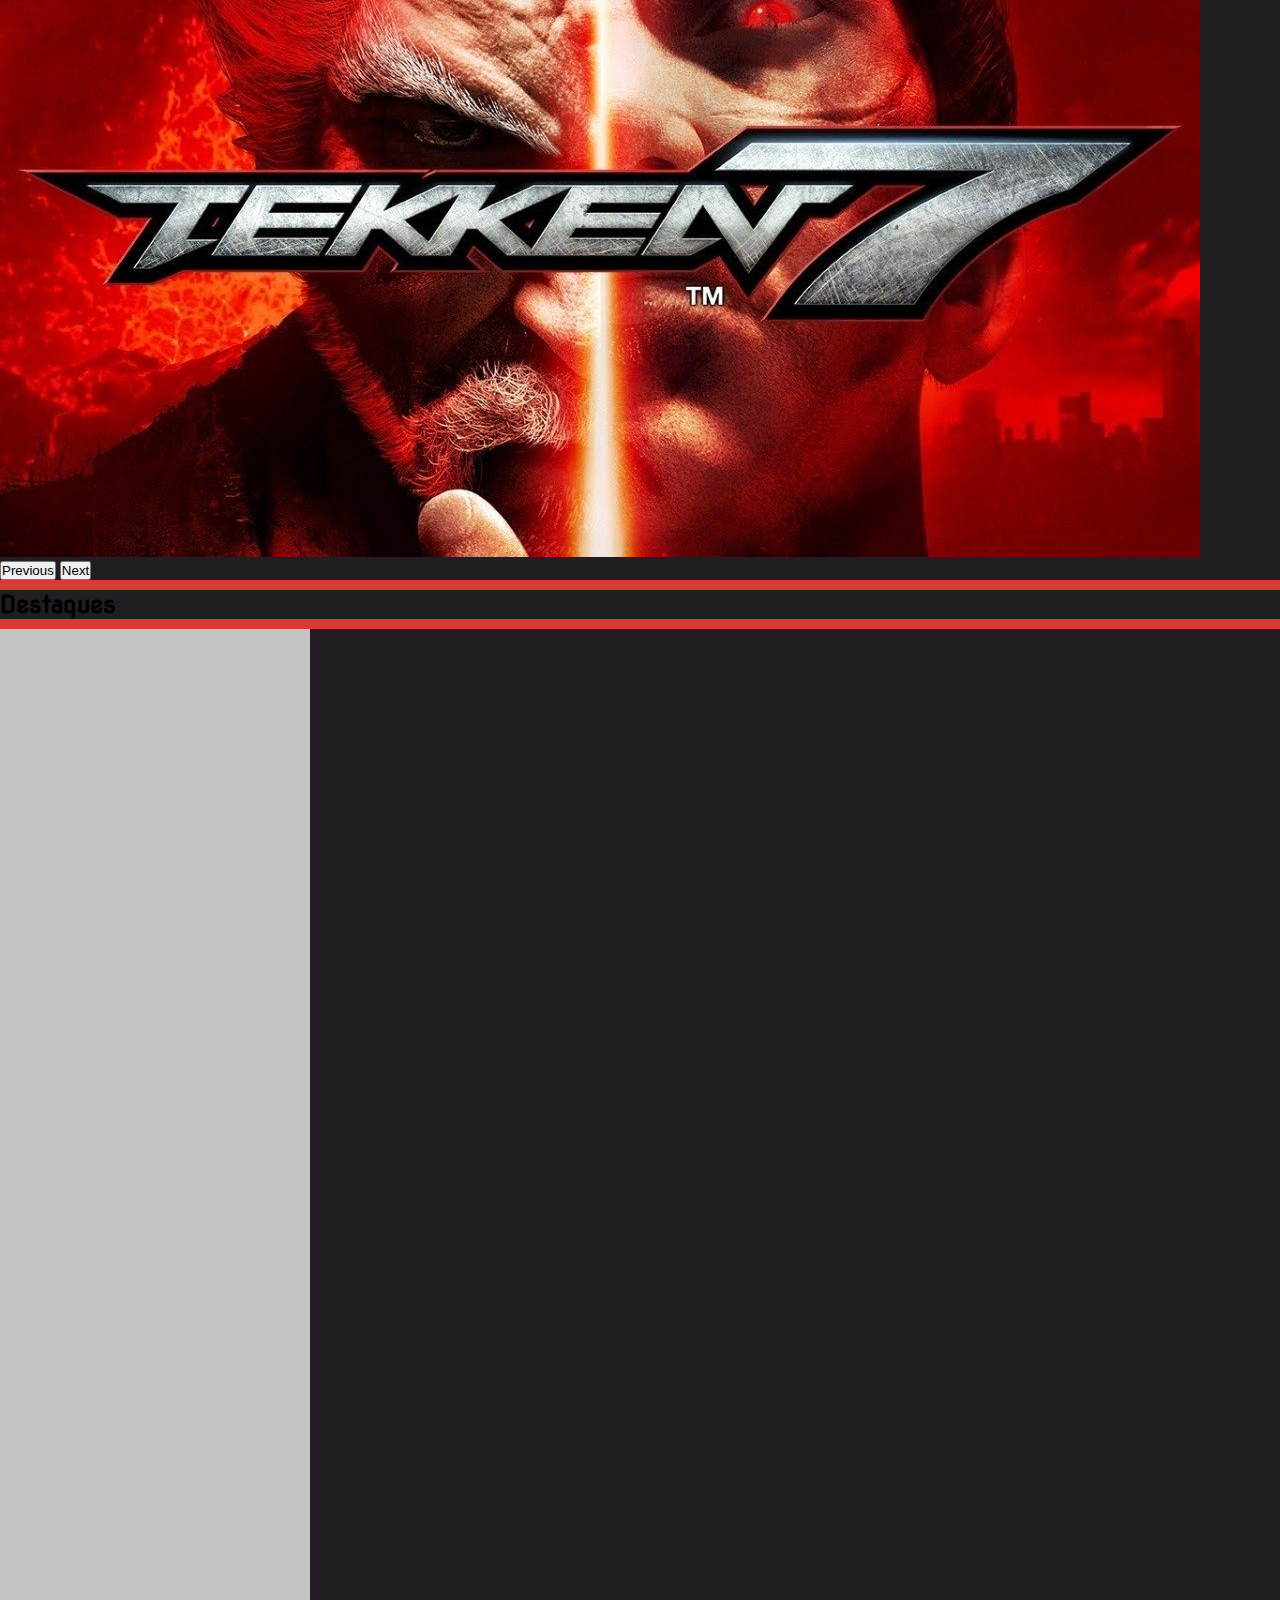
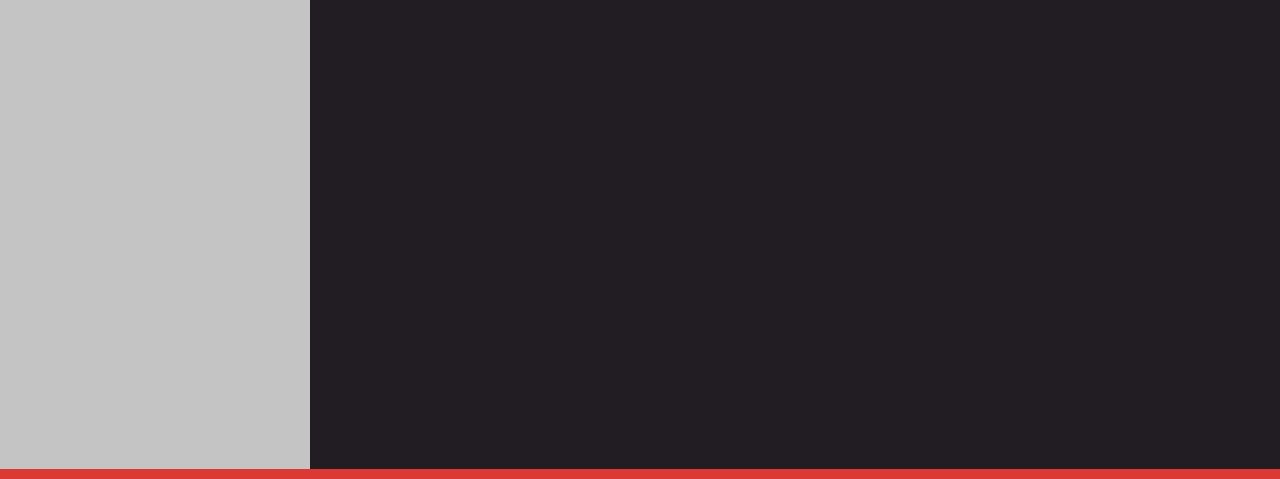
==== commit 15dd76b7: "mudou alguma coisa, so não sei o que foi" ====
--- a/index.html
+++ b/index.html
@@ -156,12 +156,11 @@
           >
             <span class="carousel-control-next-icon" aria-hidden="true"></span>
             <span class="visually-hidden">Next</span>
-            <button id="carlos"></button>
           </button>
         </div>
       </section>
       <!-- Fim do carousel -->
-      <!--mudançastest-->
+
       <!-- Inicio dos destaques-->
       <section class="mt-5 container">
         <!-- Divider -->
@@ -200,4 +199,4 @@
       crossorigin="anonymous"
     ></script>
   </body>
-</html>
+</html>--- a/css/main-style.css
+++ b/css/main-style.css
@@ -28,7 +28,7 @@
 .text-brand {
   font-size: 48px;
   display: flex;
-  color: #221d23;
+  color: var(--background-color);
 }
 
 .text-brand:hover {
@@ -42,6 +42,7 @@
 .navigation {
   font-size: 24px;
 }
+
 .divider {
   height: 10px;
   background-color: var(--primary);
@@ -62,8 +63,8 @@
 }
 
 .card-game:hover:first-child {
-    transition: 1s;
-    transform: scale(1.05);
-    -webkit-box-shadow:  0px 0px 3px 3px #db3a34,  0px 0px 7px 7px #c63949;
-    box-shadow:  0px 0px 3px 3px #db3a34, 0px 0px 7px 7px #c63949;
-  }+  transition: 1s;
+  transform: scale(1.05);
+  -webkit-box-shadow: -3px -3px 0px 0px #db3a34, -7px -7px 0px 0px #c63949;
+  box-shadow: -3px -3px 0px 0px #db3a34, -7px -7px 0px 0px #c63949;
+}
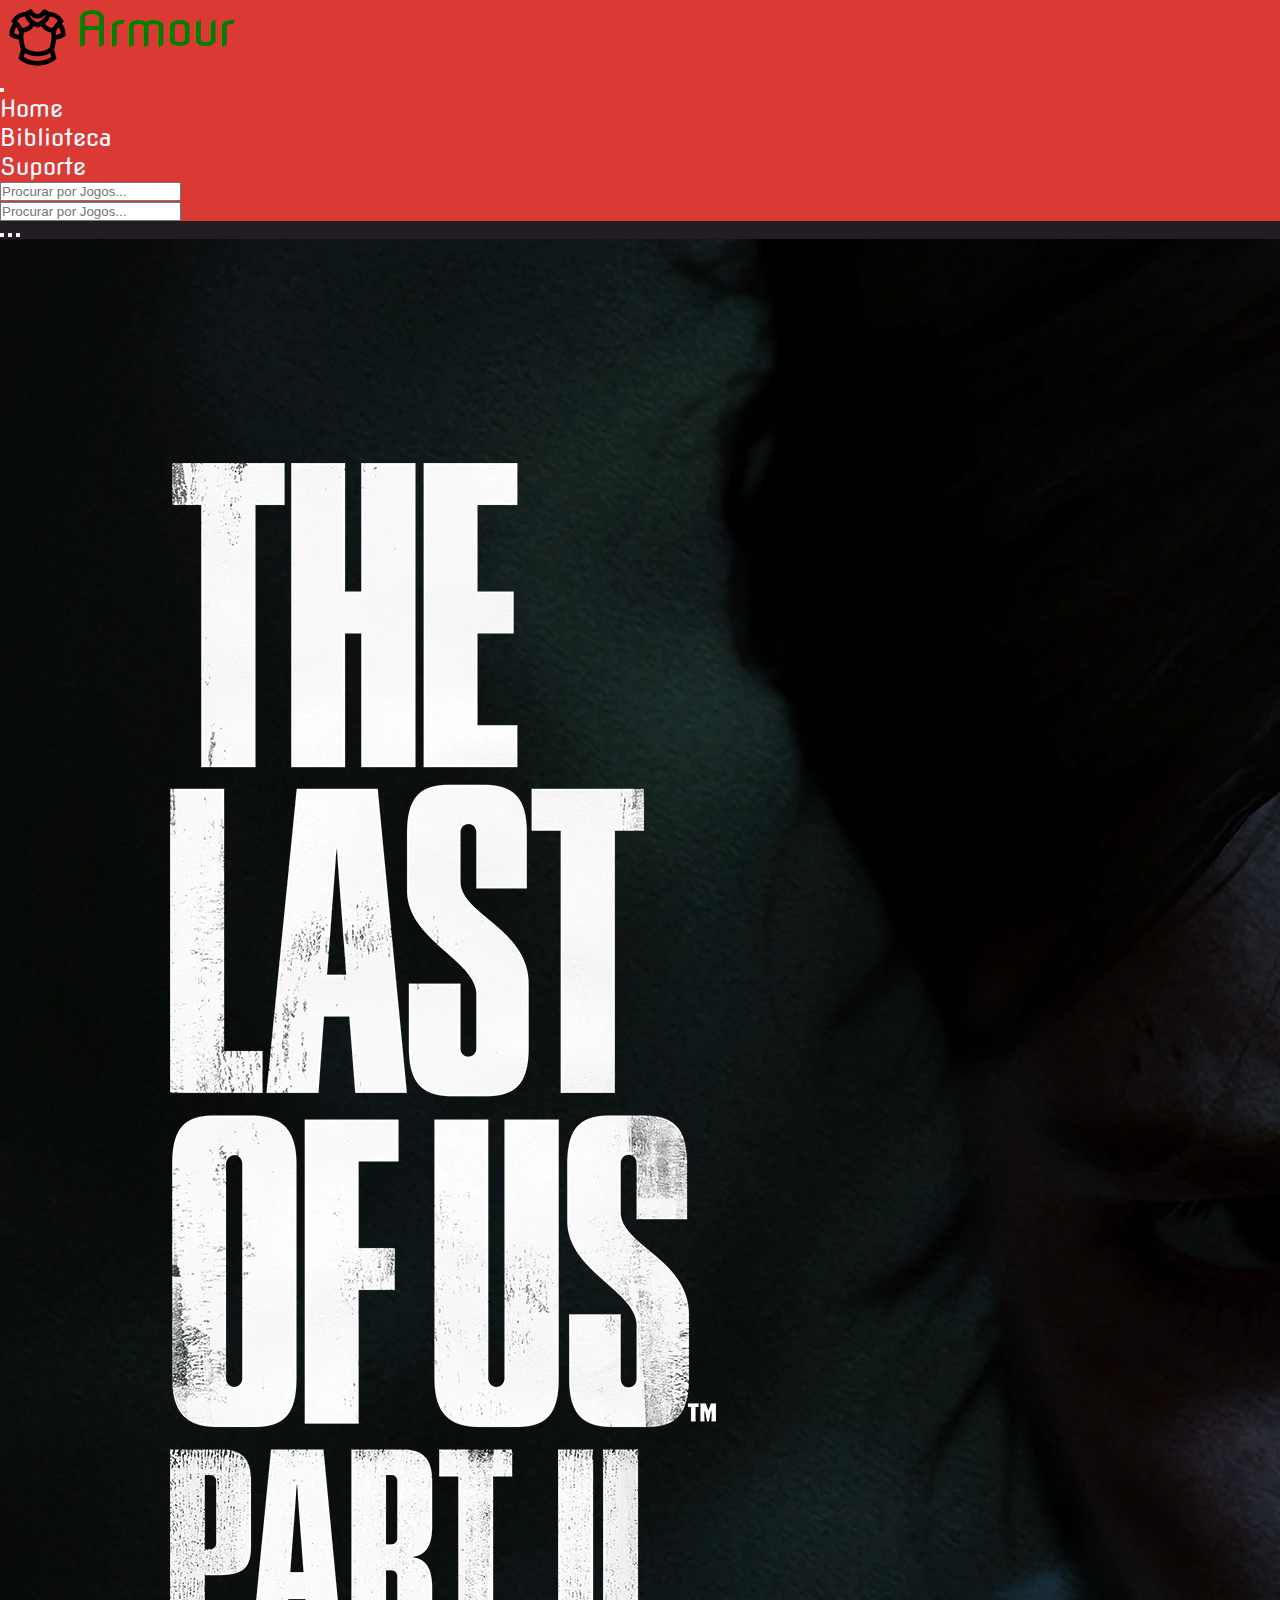
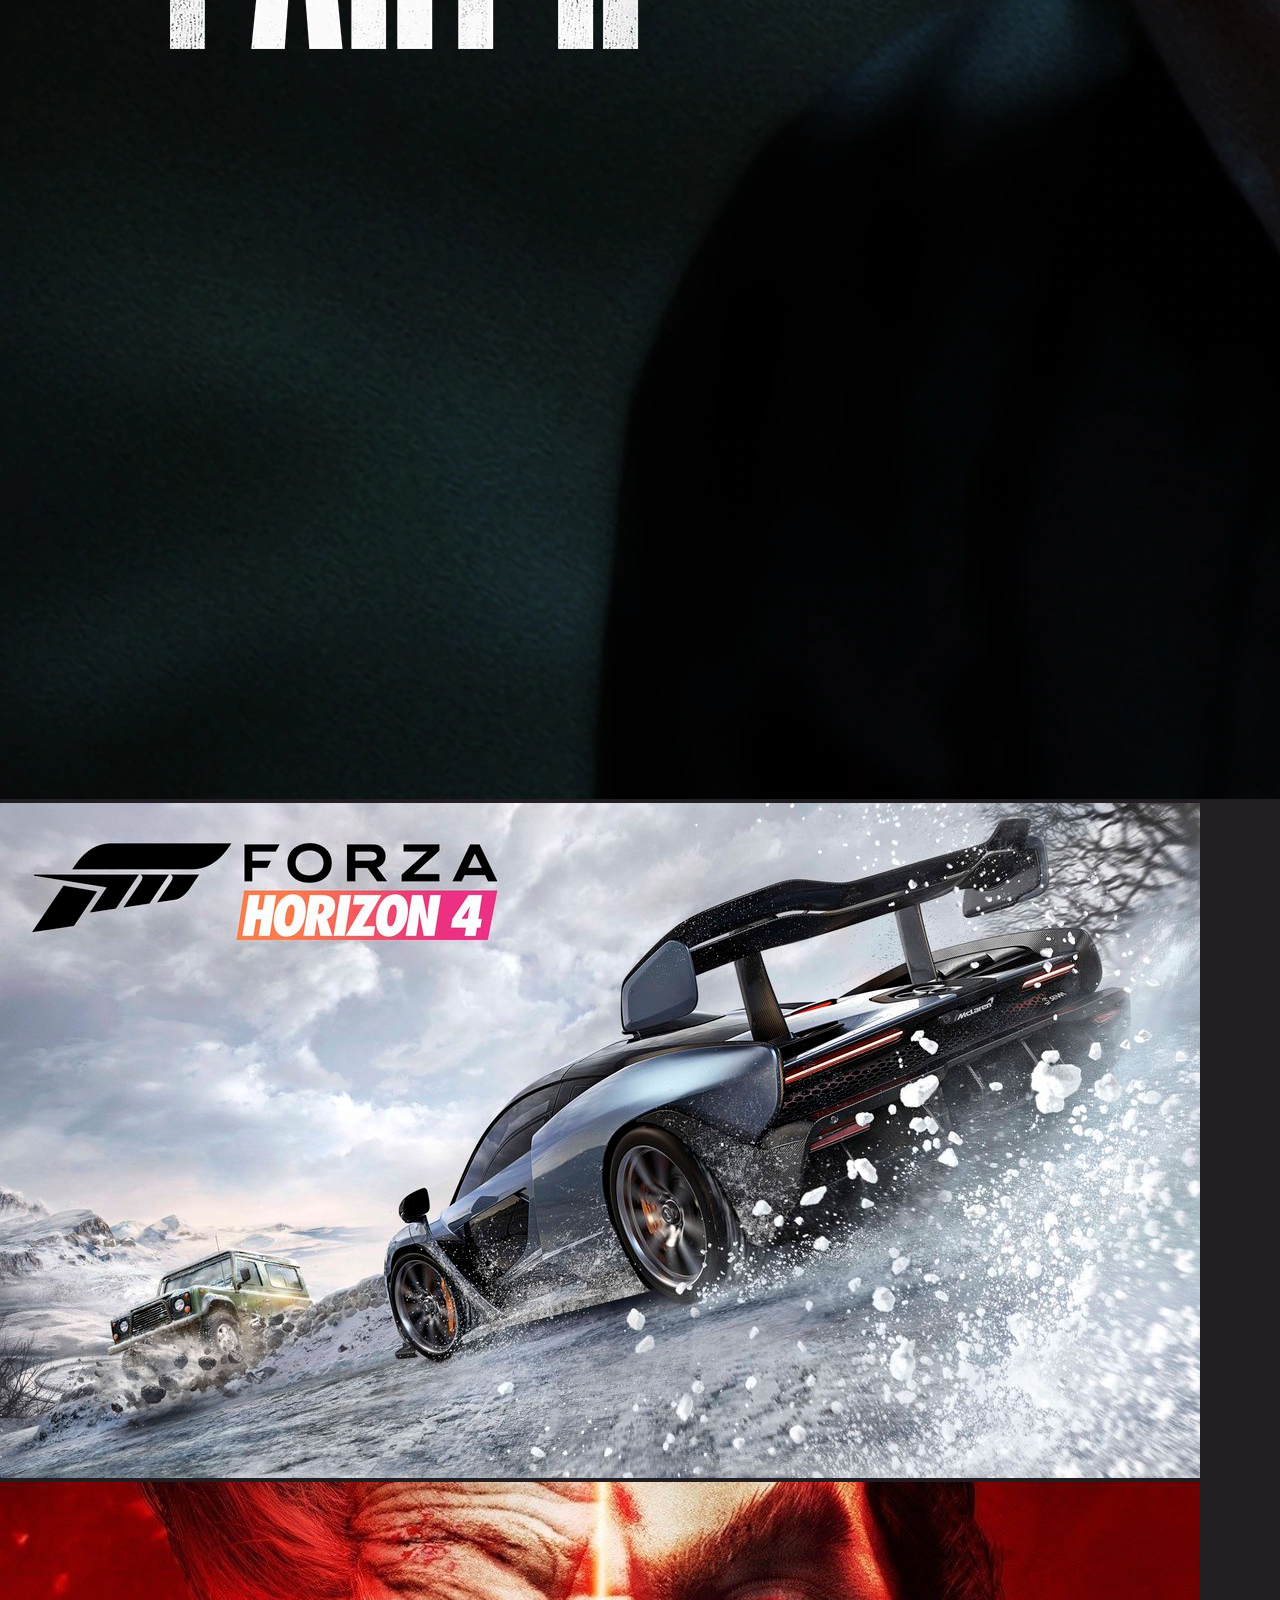
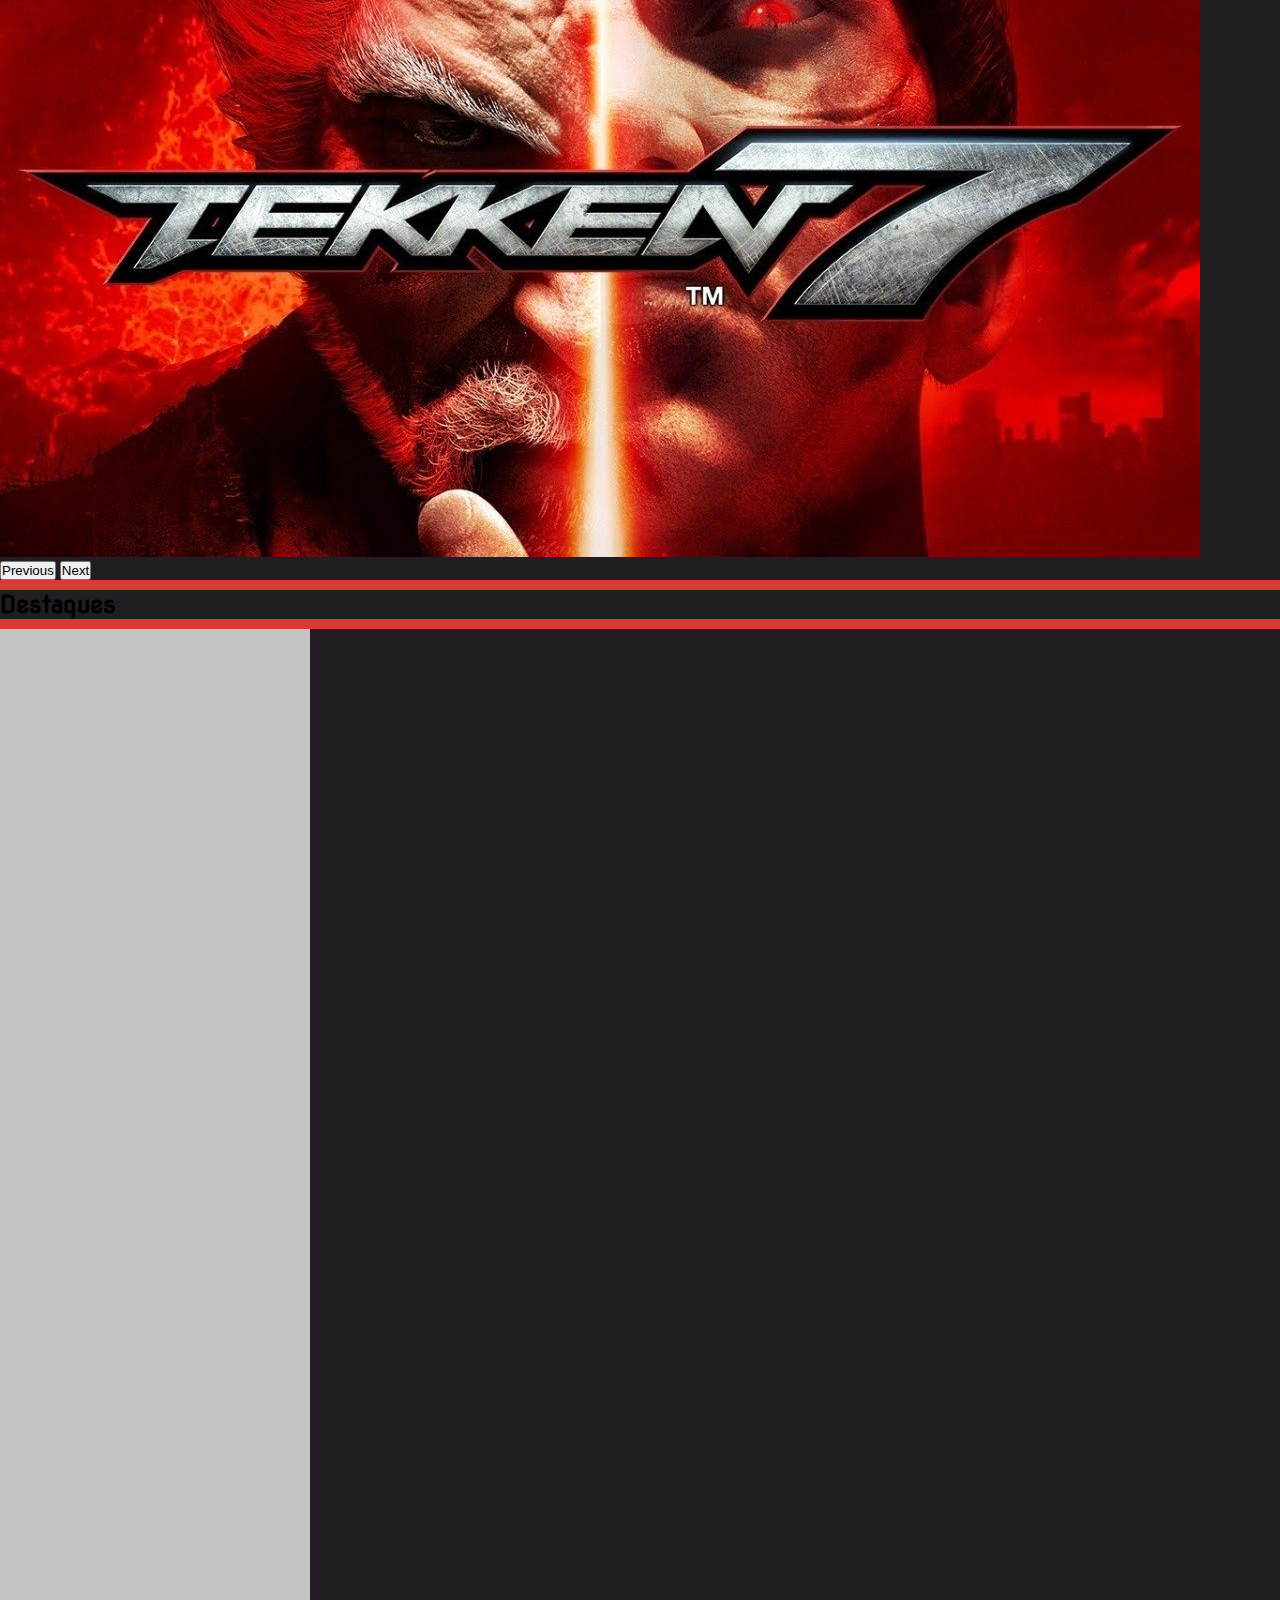
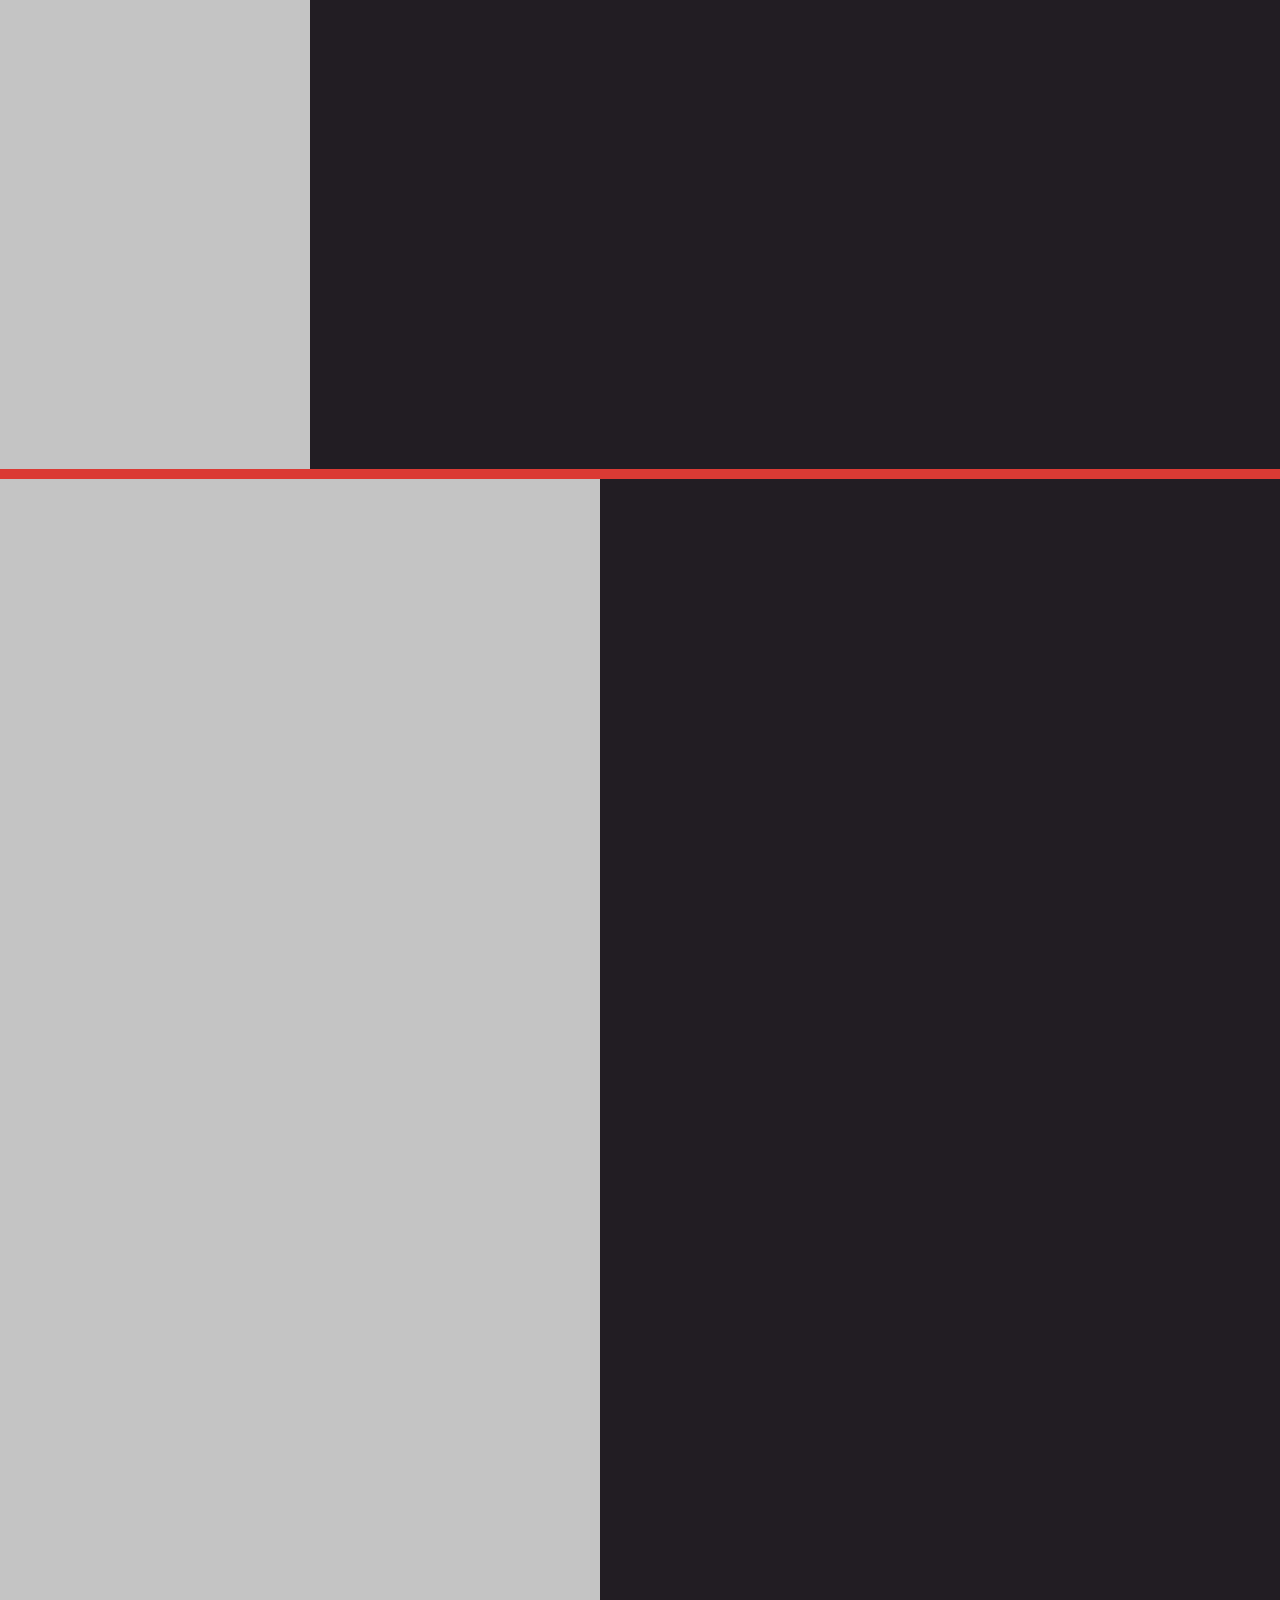
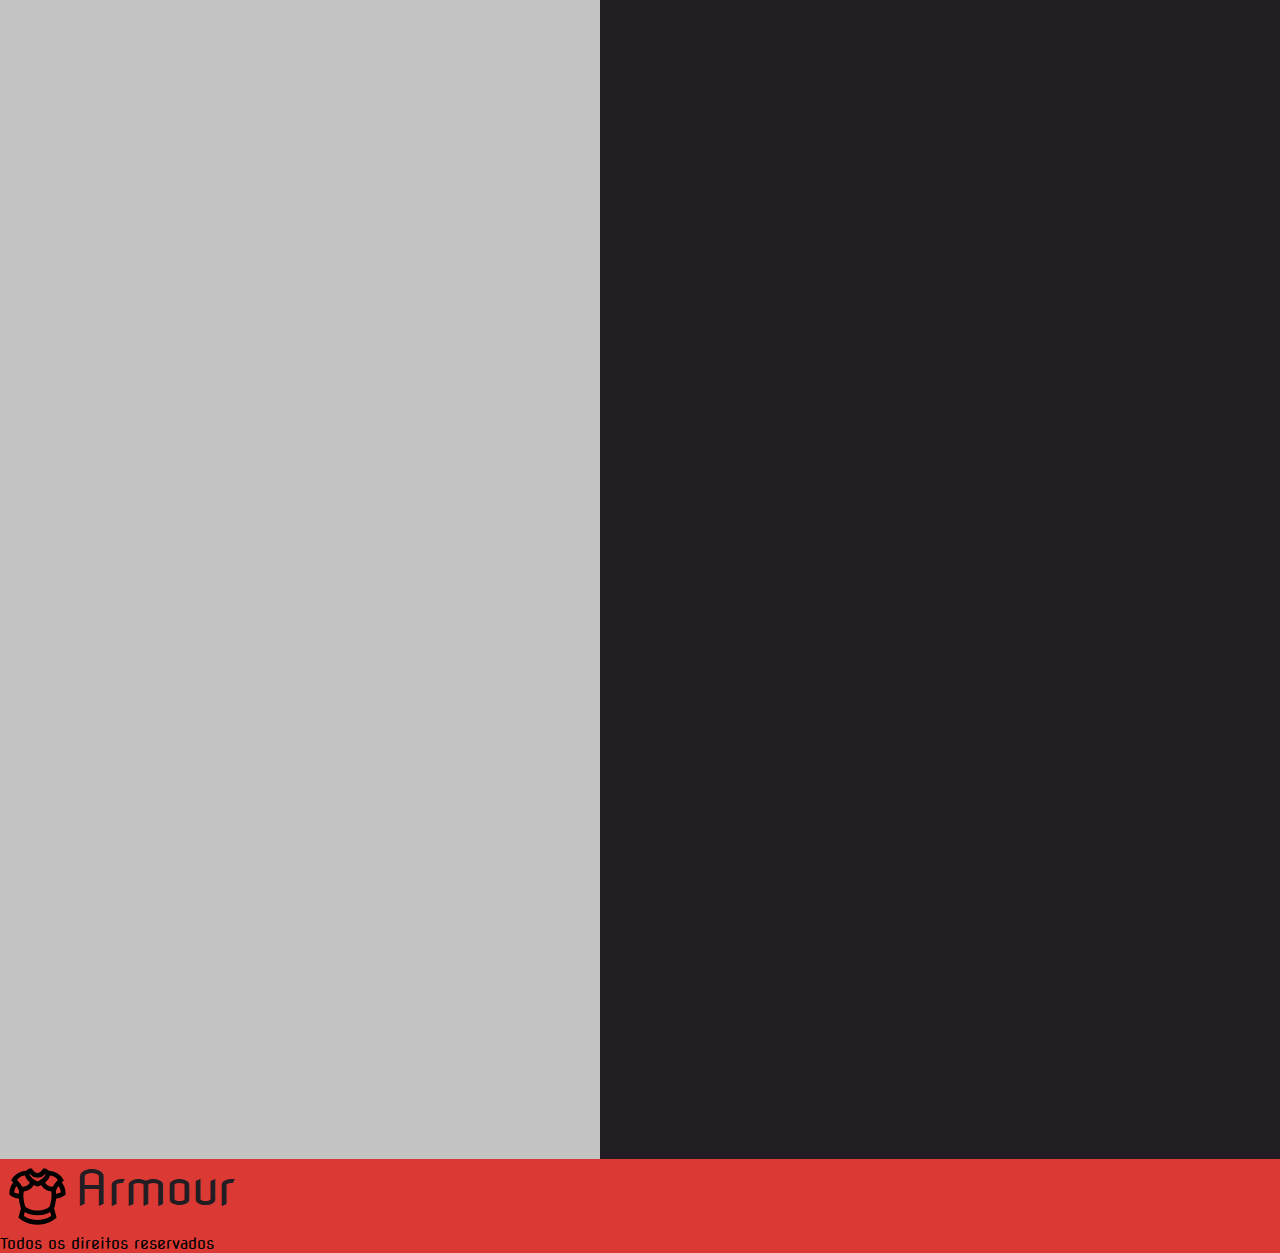
==== commit 0f5a525c: "fazendo pagina de suporte" ====
--- a/index.html
+++ b/index.html
@@ -67,7 +67,7 @@
               <a class="nav-link text-white navigation" href="#">Biblioteca</a>
             </li>
             <li class="nav-item">
-              <a class="nav-link text-white navigation" href="#">Suporte</a>
+              <a class="nav-link text-white navigation" href="pages/suporte.html">Suporte</a>
             </li>
           </ul>
 
@@ -175,7 +175,7 @@
 
         <!-- Cards -->
         <!-- iniciando Cards -->
-        <section class="d-flex justify-content-between mt-4">
+        <section class="d-flex justify-content-around mt-4">
           <div class="card-game"></div>
           <div class="card-game"></div>
           <div class="card-game"></div>
@@ -189,8 +189,34 @@
         <!-- Divider -->
       </section>
       <!-- Fim dos destaques -->
+
+      <!-- Biblioteca min -->
+      <section class="container mt-4 d-flex flex-row justify-content-around flex-wrap ">
+        <div class="item-biblioteca"></div>
+        <div class="item-biblioteca"></div>
+        <div class="item-biblioteca mt-5"></div>
+        <div class="item-biblioteca mt-5"></div>
+        <div class="item-biblioteca mt-5"></div>
+        <div class="item-biblioteca mt-5"></div>
+      </section>
     </main>
     <!-- Fim do Corpo do Texto -->
+
+    <!-- Inicio do footer -->
+    <footer class="main-nav mt-5">
+      <div class="container d-flex flex-row align-items-center justify-content-between">
+        <a href="index.html" class="navbar-brand text-brand w-25">
+          <img
+            src="images/armour-logo.svg"
+            alt="site logo"
+            width="75"
+            height="75"
+          />
+          Armour
+        </a>
+        <a class="text-white">Todos os direitos reservados</a>
+      </div>
+    </footer>
 
     <!-- Option 1: Bootstrap Bundle with Popper -->
     <script
--- a/css/main-style.css
+++ b/css/main-style.css
@@ -24,6 +24,10 @@
   background-color: var(--primary);
 
   font-family: "Nova Flat", cursive;
+  
+}
+.main-nav a{
+  text-decoration: none;
 }
 .text-brand {
   font-size: 48px;
@@ -52,19 +56,22 @@
   width: 310px;
   height: 480px;
   background-color: #c4c4c4;
-  transition: 1s;
+  transition: 0.5s;
 }
 
 .card-game:hover {
-  transition: 1s;
+  transition: 0.5s;
   transform: scale(1.05);
-  -webkit-box-shadow: 3px 3px 0px 0px #db3a34, 7px 7px 0px 0px #c63949;
-  box-shadow: 3px 3px 0px 0px #db3a34, 7px 7px 0px 0px #c63949;
 }
 
-.card-game:hover:first-child {
-  transition: 1s;
+.item-biblioteca{
+  width: 600px;
+  height: 380px;
+  background-color:#c4c4c4;
+  transition: 0.5s;
+}
+
+.item-biblioteca:hover{
   transform: scale(1.05);
-  -webkit-box-shadow: -3px -3px 0px 0px #db3a34, -7px -7px 0px 0px #c63949;
-  box-shadow: -3px -3px 0px 0px #db3a34, -7px -7px 0px 0px #c63949;
-}
+  transition: 0.5s;
+}